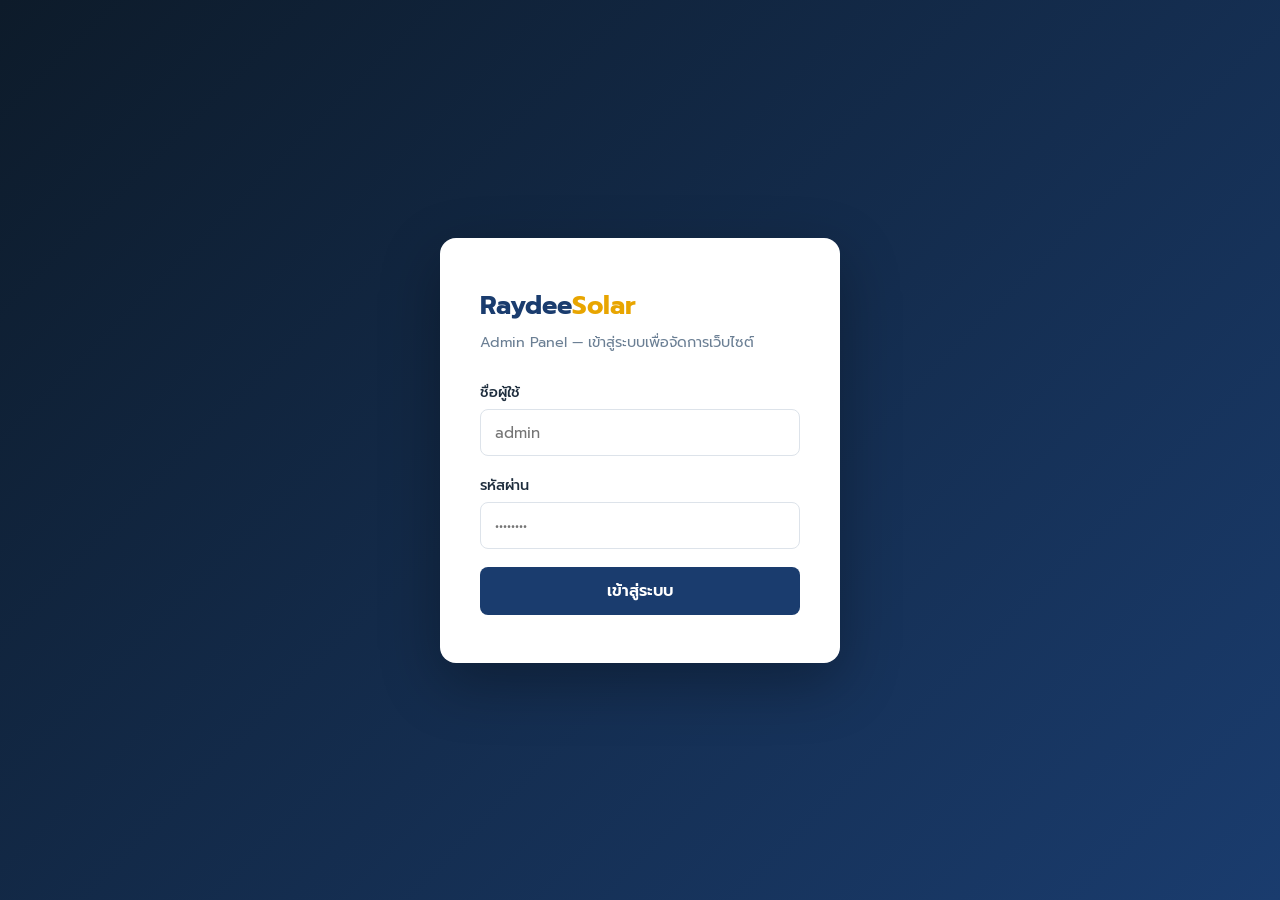
==== admin/index.html @ 13a8a6cc "update" ====
<!DOCTYPE html>
<html lang="th">
<head>
<meta charset="UTF-8">
<meta name="viewport" content="width=device-width, initial-scale=1.0">
<title>Admin Panel | RaydeeSolar</title>
<meta name="robots" content="noindex, nofollow">
<link rel="preconnect" href="https://fonts.googleapis.com">
<link href="https://fonts.googleapis.com/css2?family=Prompt:wght@300;400;500;600;700&display=swap" rel="stylesheet">
<link rel="stylesheet" href="https://cdnjs.cloudflare.com/ajax/libs/font-awesome/6.5.1/css/all.min.css">
<style>
:root {
  --bg: #f0f2f5;
  --sidebar: #0d1b2a;
  --sidebar-hover: #1a2d44;
  --sidebar-active: #1a3c6e;
  --primary: #1a3c6e;
  --primary-light: #2a5298;
  --accent: #e8a500;
  --white: #fff;
  --card: #fff;
  --text: #1e2d3d;
  --muted: #6b7f94;
  --border: #dde3ea;
  --success: #16a34a;
  --warning: #f59e0b;
  --danger: #dc2626;
  --info: #0284c7;
  --radius: 10px;
  --shadow: 0 2px 12px rgba(0,0,0,0.06);
}
* { margin:0; padding:0; box-sizing:border-box; }
body { font-family:'Prompt',sans-serif; background:var(--bg); color:var(--text); min-height:100vh; }

/* LOGIN */
.login-wrapper { display:flex; align-items:center; justify-content:center; min-height:100vh; background:linear-gradient(135deg, var(--sidebar) 0%, var(--primary) 100%); }
.login-box { background:var(--white); padding:48px 40px; border-radius:16px; width:400px; max-width:90%; box-shadow:0 20px 60px rgba(0,0,0,0.3); }
.login-box h1 { font-size:1.6rem; margin-bottom:6px; color:var(--primary); }
.login-box h1 span { color:var(--accent); }
.login-box p.sub { color:var(--muted); font-size:0.9rem; margin-bottom:28px; }
.login-box .field { margin-bottom:18px; }
.login-box label { display:block; font-weight:500; margin-bottom:6px; font-size:0.9rem; }
.login-box input { width:100%; padding:11px 14px; border:1.5px solid var(--border); border-radius:8px; font-size:0.95rem; font-family:inherit; transition:border 0.2s; }
.login-box input:focus { outline:none; border-color:var(--primary); }
.login-box .btn-login { width:100%; padding:12px; background:var(--primary); color:var(--white); border:none; border-radius:8px; font-size:1rem; font-weight:600; cursor:pointer; font-family:inherit; transition:background 0.2s; }
.login-box .btn-login:hover { background:var(--primary-light); }
.login-box .error { color:var(--danger); font-size:0.85rem; margin-top:10px; display:none; }

/* LAYOUT */
.app { display:flex; min-height:100vh; }
.sidebar { width:250px; background:var(--sidebar); color:rgba(255,255,255,0.8); display:flex; flex-direction:column; position:fixed; top:0; left:0; height:100vh; z-index:100; }
.sidebar-header { padding:24px 20px 20px; border-bottom:1px solid rgba(255,255,255,0.08); }
.sidebar-header h2 { font-size:1.2rem; color:var(--white); }
.sidebar-header h2 span { color:var(--accent); }
.sidebar-header p { font-size:0.75rem; color:rgba(255,255,255,0.4); margin-top:4px; }
.sidebar-nav { flex:1; padding:12px 0; overflow-y:auto; }
.sidebar-nav a { display:flex; align-items:center; gap:12px; padding:12px 20px; color:rgba(255,255,255,0.65); font-size:0.92rem; font-weight:500; text-decoration:none; transition:all 0.2s; border-left:3px solid transparent; }
.sidebar-nav a:hover { background:var(--sidebar-hover); color:var(--white); }
.sidebar-nav a.active { background:var(--sidebar-active); color:var(--white); border-left-color:var(--accent); }
.sidebar-nav a i { width:20px; text-align:center; font-size:1rem; }
.sidebar-nav .badge { background:var(--danger); color:var(--white); font-size:0.7rem; padding:2px 7px; border-radius:10px; margin-left:auto; }
.sidebar-footer { padding:16px 20px; border-top:1px solid rgba(255,255,255,0.08); }
.sidebar-footer .logout-btn { display:flex; align-items:center; gap:10px; padding:10px 14px; background:rgba(255,255,255,0.06); border:1px solid rgba(255,255,255,0.1); border-radius:8px; color:rgba(255,255,255,0.7); font-size:0.88rem; cursor:pointer; width:100%; font-family:inherit; transition:all 0.2s; }
.sidebar-footer .logout-btn:hover { background:rgba(220,38,38,0.2); color:#f87171; border-color:rgba(220,38,38,0.3); }

.main { flex:1; margin-left:250px; padding:28px 32px; }
.main-header { display:flex; justify-content:space-between; align-items:center; margin-bottom:28px; }
.main-header h1 { font-size:1.6rem; color:var(--text); }
.main-header .date { color:var(--muted); font-size:0.88rem; }

/* CARDS */
.stats-grid { display:grid; grid-template-columns:repeat(4,1fr); gap:20px; margin-bottom:28px; }
.stat-card { background:var(--card); padding:24px; border-radius:var(--radius); box-shadow:var(--shadow); display:flex; align-items:center; gap:18px; }
.stat-card .icon { width:52px; height:52px; border-radius:12px; display:flex; align-items:center; justify-content:center; font-size:1.3rem; }
.stat-card .icon.blue { background:rgba(26,60,110,0.1); color:var(--primary); }
.stat-card .icon.green { background:rgba(22,163,74,0.1); color:var(--success); }
.stat-card .icon.amber { background:rgba(232,165,0,0.1); color:var(--accent); }
.stat-card .icon.red { background:rgba(220,38,38,0.1); color:var(--danger); }
.stat-card .data h3 { font-size:1.8rem; font-weight:700; line-height:1; margin-bottom:4px; }
.stat-card .data p { color:var(--muted); font-size:0.85rem; font-weight:400; }

/* TABLES */
.panel { background:var(--card); border-radius:var(--radius); box-shadow:var(--shadow); margin-bottom:24px; }
.panel-header { display:flex; justify-content:space-between; align-items:center; padding:18px 24px; border-bottom:1px solid var(--border); }
.panel-header h2 { font-size:1.15rem; }
.panel-body { padding:0; }
table { width:100%; border-collapse:collapse; }
th, td { padding:12px 18px; text-align:left; font-size:0.9rem; border-bottom:1px solid var(--border); }
th { background:#f8fafc; color:var(--muted); font-weight:600; font-size:0.8rem; text-transform:uppercase; letter-spacing:0.5px; white-space:nowrap; }
tr:hover { background:#f8fafc; }
tr:last-child td { border-bottom:none; }

.badge-status { padding:4px 12px; border-radius:20px; font-size:0.78rem; font-weight:600; display:inline-block; }
.badge-pending { background:#fef3c7; color:#92400e; }
.badge-confirmed { background:#dbeafe; color:#1e40af; }
.badge-shipped { background:#e0e7ff; color:#3730a3; }
.badge-completed { background:#dcfce7; color:#166534; }
.badge-new { background:#fce7f3; color:#9d174d; }
.badge-inprogress { background:#fef3c7; color:#92400e; }
.badge-quoted { background:#dbeafe; color:#1e40af; }
.badge-closed { background:#e5e7eb; color:#374151; }
.badge-active { background:#dcfce7; color:#166534; }
.badge-hidden { background:#e5e7eb; color:#6b7280; }
.badge-read { background:#e5e7eb; color:#6b7280; }
.badge-unread { background:#fee2e2; color:#991b1b; }

/* BUTTONS */
.btn { display:inline-flex; align-items:center; gap:6px; padding:8px 16px; border-radius:8px; font-size:0.88rem; font-weight:500; border:none; cursor:pointer; font-family:inherit; transition:all 0.2s; }
.btn-primary { background:var(--primary); color:var(--white); }
.btn-primary:hover { background:var(--primary-light); }
.btn-accent { background:var(--accent); color:var(--text); }
.btn-accent:hover { background:#cc9200; }
.btn-success { background:var(--success); color:var(--white); }
.btn-danger { background:var(--danger); color:var(--white); }
.btn-danger:hover { background:#b91c1c; }
.btn-outline { background:transparent; border:1.5px solid var(--border); color:var(--text); }
.btn-outline:hover { background:#f8fafc; border-color:var(--primary); color:var(--primary); }
.btn-sm { padding:5px 10px; font-size:0.8rem; }
.btn-icon { padding:6px 8px; }
.action-btns { display:flex; gap:6px; }

/* FILTERS */
.toolbar { display:flex; gap:12px; align-items:center; flex-wrap:wrap; }
.toolbar input, .toolbar select { padding:8px 14px; border:1.5px solid var(--border); border-radius:8px; font-family:inherit; font-size:0.88rem; }
.toolbar input:focus, .toolbar select:focus { outline:none; border-color:var(--primary); }
.toolbar input { min-width:240px; }

/* FORMS */
.form-grid { display:grid; grid-template-columns:1fr 1fr; gap:16px; padding:24px; }
.form-grid.full { grid-template-columns:1fr; }
.form-field { display:flex; flex-direction:column; gap:5px; }
.form-field.span2 { grid-column:span 2; }
.form-field label { font-size:0.85rem; font-weight:500; color:var(--muted); }
.form-field input, .form-field select, .form-field textarea { padding:10px 14px; border:1.5px solid var(--border); border-radius:8px; font-family:inherit; font-size:0.92rem; transition:border 0.2s; }
.form-field input:focus, .form-field select:focus, .form-field textarea:focus { outline:none; border-color:var(--primary); }
.form-field textarea { resize:vertical; min-height:80px; }
.form-actions { grid-column:span 2; display:flex; gap:10px; justify-content:flex-end; padding-top:8px; }

/* MODAL */
.modal-overlay { position:fixed; inset:0; background:rgba(0,0,0,0.5); z-index:1000; display:flex; align-items:center; justify-content:center; opacity:0; visibility:hidden; transition:all 0.25s; }
.modal-overlay.show { opacity:1; visibility:visible; }
.modal { background:var(--white); border-radius:14px; width:600px; max-width:92vw; max-height:85vh; overflow-y:auto; box-shadow:0 20px 60px rgba(0,0,0,0.2); }
.modal-header { display:flex; justify-content:space-between; align-items:center; padding:20px 24px; border-bottom:1px solid var(--border); position:sticky; top:0; background:var(--white); z-index:1; border-radius:14px 14px 0 0; }
.modal-header h2 { font-size:1.15rem; }
.modal-close { background:none; border:none; font-size:1.4rem; cursor:pointer; color:var(--muted); padding:4px; }
.modal-close:hover { color:var(--danger); }
.modal-body { padding:24px; }
.modal-footer { padding:16px 24px; border-top:1px solid var(--border); display:flex; justify-content:flex-end; gap:10px; }

/* DETAIL VIEW */
.detail-grid { display:grid; grid-template-columns:1fr 1fr; gap:12px; }
.detail-item { padding:10px 0; }
.detail-item .label { font-size:0.8rem; color:var(--muted); text-transform:uppercase; letter-spacing:0.5px; margin-bottom:3px; }
.detail-item .value { font-size:0.95rem; font-weight:500; }
.detail-full { grid-column:span 2; }
.notes-section { margin-top:16px; padding-top:16px; border-top:1px solid var(--border); }
.notes-section h4 { margin-bottom:10px; font-size:0.95rem; }
.note-item { background:#f8fafc; padding:10px 14px; border-radius:8px; margin-bottom:8px; font-size:0.88rem; }
.note-item .note-date { font-size:0.75rem; color:var(--muted); margin-top:4px; }

/* ACTIVITY */
.activity-list { padding:8px 0; }
.activity-item { display:flex; align-items:center; gap:14px; padding:12px 24px; border-bottom:1px solid #f1f5f9; }
.activity-item:last-child { border-bottom:none; }
.activity-dot { width:8px; height:8px; border-radius:50%; flex-shrink:0; }
.activity-dot.order { background:var(--primary); }
.activity-dot.quote { background:var(--accent); }
.activity-dot.message { background:var(--success); }
.activity-text { flex:1; font-size:0.88rem; }
.activity-text strong { font-weight:600; }
.activity-time { color:var(--muted); font-size:0.78rem; white-space:nowrap; }

/* MESSAGE */
.msg-item { display:flex; align-items:center; gap:14px; padding:14px 24px; border-bottom:1px solid var(--border); cursor:pointer; transition:background 0.15s; }
.msg-item:hover { background:#f8fafc; }
.msg-item.unread { background:#fffbeb; border-left:3px solid var(--accent); }
.msg-avatar { width:38px; height:38px; border-radius:50%; background:var(--primary); color:var(--white); display:flex; align-items:center; justify-content:center; font-weight:600; font-size:0.9rem; flex-shrink:0; }
.msg-content { flex:1; min-width:0; }
.msg-name { font-weight:600; font-size:0.92rem; }
.msg-preview { font-size:0.83rem; color:var(--muted); white-space:nowrap; overflow:hidden; text-overflow:ellipsis; }
.msg-time { font-size:0.78rem; color:var(--muted); white-space:nowrap; }

.empty-state { text-align:center; padding:48px 20px; color:var(--muted); }
.empty-state i { font-size:2.5rem; margin-bottom:12px; display:block; opacity:0.4; }
.page { display:none; }
.page.active { display:block; }
.hidden { display:none !important; }
</style>
</head>
<body>

<!-- LOGIN -->
<div id="loginPage" class="login-wrapper">
  <div class="login-box">
    <h1>Raydee<span>Solar</span></h1>
    <p class="sub">Admin Panel — เข้าสู่ระบบเพื่อจัดการเว็บไซต์</p>
    <form id="loginForm">
      <div class="field">
        <label>ชื่อผู้ใช้</label>
        <input type="text" id="loginUser" placeholder="admin" autocomplete="username" required>
      </div>
      <div class="field">
        <label>รหัสผ่าน</label>
        <input type="password" id="loginPass" placeholder="••••••••" autocomplete="current-password" required>
      </div>
      <button type="submit" class="btn-login">เข้าสู่ระบบ</button>
      <div class="error" id="loginError">ชื่อผู้ใช้หรือรหัสผ่านไม่ถูกต้อง</div>
    </form>
  </div>
</div>

<!-- APP -->
<div id="appLayout" class="app hidden">
  <!-- Sidebar -->
  <aside class="sidebar">
    <div class="sidebar-header">
      <h2>Raydee<span>Solar</span></h2>
      <p>Admin Dashboard</p>
    </div>
    <nav class="sidebar-nav">
      <a href="#" data-page="dashboard" class="active"><i class="fas fa-th-large"></i> แดชบอร์ด</a>
      <a href="#" data-page="products"><i class="fas fa-solar-panel"></i> สินค้า</a>
      <a href="#" data-page="orders"><i class="fas fa-shopping-bag"></i> คำสั่งซื้อ <span class="badge" id="badgeOrders"></span></a>
      <a href="#" data-page="quotes"><i class="fas fa-file-invoice"></i> ใบเสนอราคา <span class="badge" id="badgeQuotes"></span></a>
      <a href="#" data-page="messages"><i class="fas fa-envelope"></i> ข้อความ <span class="badge" id="badgeMessages"></span></a>
      <a href="#" data-page="shipping"><i class="fas fa-truck"></i> ตั้งค่าค่าส่ง</a>
    </nav>
    <div class="sidebar-footer">
      <button class="logout-btn" id="logoutBtn"><i class="fas fa-sign-out-alt"></i> ออกจากระบบ</button>
    </div>
  </aside>

  <!-- Main Content -->
  <main class="main">
    <!-- DASHBOARD -->
    <div id="pageDashboard" class="page active">
      <div class="main-header">
        <h1>แดชบอร์ด</h1>
        <div class="date" id="todayDate"></div>
      </div>
      <div class="stats-grid">
        <div class="stat-card"><div class="icon blue"><i class="fas fa-shopping-bag"></i></div><div class="data"><h3 id="statOrders">0</h3><p>คำสั่งซื้อทั้งหมด</p></div></div>
        <div class="stat-card"><div class="icon amber"><i class="fas fa-file-invoice"></i></div><div class="data"><h3 id="statQuotes">0</h3><p>ใบเสนอราคา</p></div></div>
        <div class="stat-card"><div class="icon green"><i class="fas fa-coins"></i></div><div class="data"><h3 id="statRevenue">฿0</h3><p>รายได้รวม</p></div></div>
        <div class="stat-card"><div class="icon red"><i class="fas fa-envelope"></i></div><div class="data"><h3 id="statMessages">0</h3><p>ข้อความใหม่วันนี้</p></div></div>
      </div>
      <div style="display:grid; grid-template-columns:1fr 1fr; gap:20px;">
        <div class="panel">
          <div class="panel-header"><h2>คำสั่งซื้อล่าสุด</h2></div>
          <div class="activity-list" id="recentOrders"></div>
        </div>
        <div class="panel">
          <div class="panel-header"><h2>ใบเสนอราคาล่าสุด</h2></div>
          <div class="activity-list" id="recentQuotes"></div>
        </div>
      </div>
    </div>

    <!-- PRODUCTS -->
    <div id="pageProducts" class="page">
      <div class="main-header">
        <h1>จัดการสินค้า</h1>
        <button class="btn btn-primary" onclick="showProductForm()"><i class="fas fa-plus"></i> เพิ่มสินค้า</button>
      </div>
      <div class="panel">
        <div class="panel-body">
          <table><thead><tr><th>#</th><th>ชื่อสินค้า</th><th>หมวดหมู่</th><th>ราคา</th><th>สต็อก</th><th>สถานะ</th><th>จัดการ</th></tr></thead><tbody id="productTable"></tbody></table>
        </div>
      </div>
    </div>

    <!-- ORDERS -->
    <div id="pageOrders" class="page">
      <div class="main-header"><h1>คำสั่งซื้อ</h1></div>
      <div class="panel">
        <div class="panel-header">
          <h2>รายการคำสั่งซื้อ</h2>
          <div class="toolbar">
            <select id="orderFilter" onchange="renderOrders()"><option value="all">ทุกสถานะ</option><option value="pending">รอดำเนินการ</option><option value="confirmed">ยืนยันแล้ว</option><option value="shipped">จัดส่งแล้ว</option><option value="completed">เสร็จสิ้น</option></select>
            <input type="text" id="orderSearch" placeholder="ค้นหาด้วยชื่อหรือ ID..." oninput="renderOrders()">
          </div>
        </div>
        <div class="panel-body" style="overflow-x:auto;"><table><thead><tr><th>Order ID</th><th>ลูกค้า</th><th>สินค้า</th><th>ค่าส่ง</th><th>ระยะทาง</th><th>ยอดรวมสุทธิ</th><th>วิธีชำระ</th><th>วันที่</th><th>สถานะ</th><th>จัดการ</th></tr></thead><tbody id="orderTable"></tbody></table></div>
      </div>
    </div>

    <!-- QUOTES -->
    <div id="pageQuotes" class="page">
      <div class="main-header"><h1>ใบเสนอราคา / คำขอประเมิน</h1></div>
      <div class="panel">
        <div class="panel-header">
          <h2>รายการคำขอ</h2>
          <div class="toolbar">
            <select id="quoteFilter" onchange="renderQuotes()"><option value="all">ทุกสถานะ</option><option value="new">ใหม่</option><option value="inprogress">กำลังดำเนินการ</option><option value="quoted">เสนอราคาแล้ว</option><option value="closed">ปิดแล้ว</option></select>
          </div>
        </div>
        <div class="panel-body"><table><thead><tr><th>#</th><th>ชื่อผู้ติดต่อ</th><th>เบอร์โทร</th><th>พื้นที่</th><th>จังหวัด</th><th>วันที่</th><th>สถานะ</th><th>จัดการ</th></tr></thead><tbody id="quoteTable"></tbody></table></div>
      </div>
    </div>

    <!-- MESSAGES -->
    <div id="pageMessages" class="page">
      <div class="main-header"><h1>กล่องข้อความ</h1></div>
      <div class="panel">
        <div class="panel-header">
          <h2>ข้อความจากลูกค้า</h2>
          <div class="toolbar">
            <select id="msgFilter" onchange="renderMessages()"><option value="all">ทั้งหมด</option><option value="unread">ยังไม่ได้อ่าน</option><option value="read">อ่านแล้ว</option></select>
          </div>
        </div>
        <div class="panel-body" id="messageList"></div>
      </div>
    </div>

    <!-- SHIPPING SETTINGS -->
    <div id="pageShipping" class="page">
      <div class="main-header"><h1>ตั้งค่าค่าจัดส่ง</h1></div>
      <div style="display:grid;grid-template-columns:1fr 1fr;gap:20px;">
        <div class="panel">
          <div class="panel-header"><h2><i class="fas fa-map-marker-alt" style="color:var(--accent);margin-right:8px;"></i> โซนจัดส่ง (สั่ง 4 แผงขึ้นไป)</h2></div>
          <div class="form-grid" style="padding:24px;">
            <div class="form-field">
              <label>Zone A (0-100 กม.) — บาท</label>
              <input type="number" id="cfgZoneA" min="0">
            </div>
            <div class="form-field">
              <label>Zone B (101-250 กม.) — บาท</label>
              <input type="number" id="cfgZoneB" min="0">
            </div>
            <div class="form-field">
              <label>Zone C (251+ กม.) — บาท</label>
              <input type="number" id="cfgZoneC" min="0">
            </div>
            <div class="form-field">
              <label>ค่าส่งต่อแผง (1-3 แผง) — บาท</label>
              <input type="number" id="cfgPerPanel" min="0">
            </div>
            <div class="form-actions">
              <button class="btn btn-primary" onclick="saveShippingConfig()"><i class="fas fa-save"></i> บันทึกตั้งค่า</button>
            </div>
          </div>
        </div>
        <div class="panel">
          <div class="panel-header"><h2><i class="fas fa-info-circle" style="color:var(--info);margin-right:8px;"></i> กฎการคำนวณค่าส่ง</h2></div>
          <div style="padding:24px;font-size:0.9rem;line-height:1.8;color:var(--muted);">
            <p><strong style="color:var(--text);">กรณีสั่ง 1-3 แผง:</strong><br>ค่าส่ง = จำนวนแผง × ค่าส่งต่อแผง<br><em>ตัวอย่าง: 2 แผง = 2 × 450 = ฿900</em></p>
            <hr style="border:0;border-top:1px solid var(--border);margin:12px 0;">
            <p><strong style="color:var(--text);">กรณีสั่ง 4 แผงขึ้นไป:</strong><br>จัดส่งรถบรรทุก คิดแบบ Flat Rate ตามระยะทาง</p>
            <hr style="border:0;border-top:1px solid var(--border);margin:12px 0;">
            <p><strong style="color:var(--text);">จุดต้นทาง:</strong><br>📍 สระบุรี, ประเทศไทย</p>
            <p style="margin-top:12px;"><strong style="color:var(--text);">คำนวณระยะทาง:</strong><br>ใช้ Google Maps Distance Matrix API<br><em>หาก API ไม่พร้อม จะ fallback เป็นตารางประมาณระยะทาง</em></p>
          </div>
        </div>
      </div>
    </div>
  </main>
</div>

<!-- MODAL -->
<div class="modal-overlay" id="modalOverlay">
  <div class="modal" id="modalContent"></div>
</div>

<script>
// ============== CONFIG ==============
const ADMIN_CONFIG = { username: 'admin', password: 'solar2026' };
const KEYS = { products:'solar_products', orders:'solar_orders', quotes:'solar_quotes', messages:'solar_messages', session:'solar_admin_session' };

// ============== HELPERS ==============
const $ = id => document.getElementById(id);
const getLS = k => JSON.parse(localStorage.getItem(k)) || [];
const setLS = (k,v) => localStorage.setItem(k, JSON.stringify(v));
const fmtPrice = n => '฿' + Number(n).toLocaleString();
const fmtDate = d => { try { const dt = new Date(d); return dt.toLocaleDateString('th-TH',{day:'numeric',month:'short',year:'numeric'}); } catch(e){ return d; } };
const fmtDateTime = d => { try { const dt = new Date(d); return dt.toLocaleDateString('th-TH',{day:'numeric',month:'short',year:'numeric',hour:'2-digit',minute:'2-digit'}); } catch(e){ return d; } };
const uid = () => Date.now().toString(36) + Math.random().toString(36).slice(2,6);
const statusTH = { pending:'รอดำเนินการ', confirmed:'ยืนยันแล้ว', shipped:'จัดส่งแล้ว', completed:'เสร็จสิ้น', new:'ใหม่', inprogress:'กำลังดำเนินการ', quoted:'เสนอราคาแล้ว', closed:'ปิดแล้ว', active:'แสดง', hidden:'ซ่อน', read:'อ่านแล้ว', unread:'ยังไม่อ่าน' };

// ============== AUTH ==============
function checkAuth() {
  const s = localStorage.getItem(KEYS.session);
  if (s === 'authenticated') { $('loginPage').classList.add('hidden'); $('appLayout').classList.remove('hidden'); initApp(); }
  else { $('loginPage').classList.remove('hidden'); $('appLayout').classList.add('hidden'); }
}

$('loginForm').addEventListener('submit', e => {
  e.preventDefault();
  const u = $('loginUser').value.trim(), p = $('loginPass').value;
  if (u === ADMIN_CONFIG.username && p === ADMIN_CONFIG.password) {
    localStorage.setItem(KEYS.session, 'authenticated');
    checkAuth();
  } else { $('loginError').style.display = 'block'; }
});

$('logoutBtn').addEventListener('click', () => {
  localStorage.removeItem(KEYS.session);
  location.reload();
});

// ============== NAVIGATION ==============
document.querySelectorAll('.sidebar-nav a').forEach(a => {
  a.addEventListener('click', e => {
    e.preventDefault();
    const page = a.dataset.page;
    document.querySelectorAll('.sidebar-nav a').forEach(x => x.classList.remove('active'));
    a.classList.add('active');
    document.querySelectorAll('.page').forEach(p => p.classList.remove('active'));
    $('page' + page.charAt(0).toUpperCase() + page.slice(1)).classList.add('active');
    if (page === 'dashboard') renderDashboard();
    if (page === 'products') renderProducts();
    if (page === 'orders') renderOrders();
    if (page === 'quotes') renderQuotes();
    if (page === 'messages') renderMessages();
    if (page === 'shipping') loadShippingConfig();
  });
});

// ============== MODAL ==============
function openModal(html) {
  $('modalContent').innerHTML = html;
  $('modalOverlay').classList.add('show');
}
function closeModal() { $('modalOverlay').classList.remove('show'); }
$('modalOverlay').addEventListener('click', e => { if (e.target === $('modalOverlay')) closeModal(); });

// ============== SEED DATA ==============
function seedData() {
  if (getLS(KEYS.orders).length === 0) {
    setLS(KEYS.orders, [
      { id:'RS260401-AB12', name:'สมชาย ใจดี', phone:'0891234567', email:'somchai@test.com', province:'สระบุรี', address:'59 ตำบลพุแค อ.เฉลิมพระเกียรติ', items:[{name:'แผงโซล่าเซลล์ 230W (มือสอง)',qty:5,price:990}], shipping:1250, total:6200, status:'pending', date:'2026-04-05T10:30:00', notes:[] },
      { id:'RS260402-CD34', name:'วารี สุขใส', phone:'0812345678', email:'waree@test.com', province:'กรุงเทพมหานคร', address:'123 ลาดพร้าว', items:[{name:'แผงโซล่าเซลล์ 230W (มือสอง)',qty:10,price:990}], shipping:1500, total:11400, status:'confirmed', date:'2026-04-04T14:00:00', notes:[] },
      { id:'RS260403-EF56', name:'ประยุทธ์ ศรีสวัสดิ์', phone:'0899876543', email:'', province:'ชลบุรี', address:'456 พัทยา', items:[{name:'แผงโซล่าเซลล์ 230W (มือสอง)',qty:3,price:990}], shipping:750, total:3720, status:'completed', date:'2026-04-01T09:00:00', notes:['จัดส่งแล้ว tracking: TH12345'] }
    ]);
  }
  if (getLS(KEYS.products).length === 0) {
    setLS(KEYS.products, [
      { id:'p1', name:'แผงโซล่าเซลล์ 230W (มือสอง)', category:'panel', price:990, stock:50, status:'active', img:'../image/500469953_1253782170086349_5062179385820913763_n.jpg', desc:'แผงโซล่าเซลล์มือสอง สภาพดี 85-90%' }
    ]);
  }
  if (getLS(KEYS.quotes).length === 0) {
    setLS(KEYS.quotes, [
      { id:uid(), name:'ธนา เจริญกิจ', phone:'0823456789', email:'thana@test.com', location:'นครราชสีมา', roofSize:'80 ตร.ม.', package:'5kW On-Grid', status:'new', date:'2026-04-05T08:00:00', notes:[] },
      { id:uid(), name:'สุกัญญา พรหมรัตน์', phone:'0876543210', email:'sukanya@test.com', location:'เชียงใหม่', roofSize:'120 ตร.ม.', package:'10kW Hybrid', status:'inprogress', date:'2026-04-03T11:30:00', notes:['ลูกค้าต้องการแบตเตอรี่เพิ่ม'] }
    ]);
  }
  if (getLS(KEYS.messages).length === 0) {
    setLS(KEYS.messages, [
      { id:uid(), name:'นิรันดร์ สายสมร', email:'niran@test.com', phone:'0834567890', topic:'สนใจติดตั้งระบบโซล่าเซลล์', message:'สนใจติดตั้งระบบโซล่าเซลล์สำหรับบ้านพักอาศัย 2 ชั้น ค่าไฟประมาณ 5000 บาท/เดือน อยู่จังหวัดสระบุรี', status:'unread', date:'2026-04-06T07:00:00' },
      { id:uid(), name:'อรทัย จันทร์แจ่ม', email:'orathai@test.com', phone:'0845678901', topic:'สอบถามข้อมูลผลิตภัณฑ์มือสอง', message:'สนใจซื้อแผง 230W แต่ซื้อ 20 แผง มีส่วนลดไหมคะ?', status:'unread', date:'2026-04-05T16:00:00' },
      { id:uid(), name:'ปริญญา ชาวเมือง', email:'parinya@test.com', phone:'0856789012', topic:'แจ้งปัญหาเซลล์/บริการหลังการขาย', message:'ติดตั้งไป 2 เดือน อินเวอร์เตอร์ขึ้นแจ้งเตือน', status:'read', date:'2026-04-02T09:30:00' }
    ]);
  }
}

// ============== INIT ==============
function initApp() {
  seedData();
  renderDashboard();
  updateBadges();
  const now = new Date();
  $('todayDate').textContent = now.toLocaleDateString('th-TH',{weekday:'long',day:'numeric',month:'long',year:'numeric'});
}

function updateBadges() {
  const orders = getLS(KEYS.orders).filter(o => o.status === 'pending').length;
  const quotes = getLS(KEYS.quotes).filter(q => q.status === 'new').length;
  const msgs = getLS(KEYS.messages).filter(m => m.status === 'unread').length;
  $('badgeOrders').textContent = orders || '';
  $('badgeOrders').style.display = orders ? '' : 'none';
  $('badgeQuotes').textContent = quotes || '';
  $('badgeQuotes').style.display = quotes ? '' : 'none';
  $('badgeMessages').textContent = msgs || '';
  $('badgeMessages').style.display = msgs ? '' : 'none';
}

// ============== DASHBOARD ==============
function renderDashboard() {
  const orders = getLS(KEYS.orders);
  const quotes = getLS(KEYS.quotes);
  const messages = getLS(KEYS.messages);
  $('statOrders').textContent = orders.length;
  $('statQuotes').textContent = quotes.length;
  const rev = orders.filter(o=>o.status==='completed').reduce((s,o)=>s+o.total,0);
  $('statRevenue').textContent = fmtPrice(rev);
  const today = new Date().toDateString();
  const newMsgs = messages.filter(m => new Date(m.date).toDateString() === today).length;
  $('statMessages').textContent = newMsgs;

  // Recent orders
  const ro = orders.slice().sort((a,b)=>new Date(b.date)-new Date(a.date)).slice(0,5);
  $('recentOrders').innerHTML = ro.length ? ro.map(o => `
    <div class="activity-item">
      <div class="activity-dot order"></div>
      <div class="activity-text"><strong>${o.id}</strong> — ${o.name} — ${fmtPrice(o.total)}</div>
      <div class="activity-time">${fmtDate(o.date)}</div>
    </div>`).join('') : '<div class="empty-state"><i class="fas fa-inbox"></i>ยังไม่มีคำสั่งซื้อ</div>';

  // Recent quotes
  const rq = quotes.slice().sort((a,b)=>new Date(b.date)-new Date(a.date)).slice(0,5);
  $('recentQuotes').innerHTML = rq.length ? rq.map(q => `
    <div class="activity-item">
      <div class="activity-dot quote"></div>
      <div class="activity-text"><strong>${q.name}</strong> — ${q.package || 'ทั่วไป'} — ${q.location}</div>
      <div class="activity-time">${fmtDate(q.date)}</div>
    </div>`).join('') : '<div class="empty-state"><i class="fas fa-inbox"></i>ยังไม่มีใบเสนอราคา</div>';
}

// ============== PRODUCTS ==============
function renderProducts() {
  const products = getLS(KEYS.products);
  $('productTable').innerHTML = products.length ? products.map((p,i) => `
    <tr>
      <td>${i+1}</td>
      <td><strong>${p.name}</strong></td>
      <td>${p.category}</td>
      <td>${fmtPrice(p.price)}</td>
      <td>${p.stock}</td>
      <td><span class="badge-status badge-${p.status}">${statusTH[p.status]}</span></td>
      <td><div class="action-btns">
        <button class="btn btn-outline btn-sm" onclick="editProduct('${p.id}')"><i class="fas fa-edit"></i></button>
        <button class="btn btn-danger btn-sm" onclick="deleteProduct('${p.id}')"><i class="fas fa-trash"></i></button>
      </div></td>
    </tr>`).join('') : '<tr><td colspan="7" class="empty-state"><i class="fas fa-box-open"></i>ยังไม่มีสินค้า</td></tr>';
}

function showProductForm(id) {
  const p = id ? getLS(KEYS.products).find(x=>x.id===id) : null;
  openModal(`
    <div class="modal-header"><h2>${p?'แก้ไขสินค้า':'เพิ่มสินค้าใหม่'}</h2><button class="modal-close" onclick="closeModal()">&times;</button></div>
    <form onsubmit="saveProduct(event,'${id||''}')">
      <div class="form-grid">
        <div class="form-field span2"><label>ชื่อสินค้า</label><input id="fName" value="${p?p.name:''}" required></div>
        <div class="form-field"><label>ราคา (บาท)</label><input type="number" id="fPrice" value="${p?p.price:''}" required></div>
        <div class="form-field"><label>จำนวนสต็อก</label><input type="number" id="fStock" value="${p?p.stock:''}" required></div>
        <div class="form-field"><label>หมวดหมู่</label><select id="fCat"><option value="panel" ${p&&p.category==='panel'?'selected':''}>แผงโซล่าเซลล์</option><option value="inverter" ${p&&p.category==='inverter'?'selected':''}>อินเวอร์เตอร์</option><option value="pump" ${p&&p.category==='pump'?'selected':''}>ปั้มน้ำโซล่า</option><option value="accessory" ${p&&p.category==='accessory'?'selected':''}>อุปกรณ์เสริม</option></select></div>
        <div class="form-field"><label>สถานะ</label><select id="fStatus"><option value="active" ${p&&p.status==='active'?'selected':''}>แสดง</option><option value="hidden" ${p&&p.status==='hidden'?'selected':''}>ซ่อน</option></select></div>
        <div class="form-field span2"><label>URL รูปภาพ</label><input id="fImg" value="${p?p.img:''}"></div>
        <div class="form-field span2"><label>รายละเอียด</label><textarea id="fDesc">${p?p.desc:''}</textarea></div>
        <div class="form-actions"><button type="button" class="btn btn-outline" onclick="closeModal()">ยกเลิก</button><button type="submit" class="btn btn-primary">${p?'บันทึก':'เพิ่มสินค้า'}</button></div>
      </div>
    </form>`);
}

function saveProduct(e, id) {
  e.preventDefault();
  const products = getLS(KEYS.products);
  const data = { name:$('fName').value, price:Number($('fPrice').value), stock:Number($('fStock').value), category:$('fCat').value, status:$('fStatus').value, img:$('fImg').value, desc:$('fDesc').value };
  if (id) { const i = products.findIndex(p=>p.id===id); if(i>=0) products[i] = {...products[i], ...data}; }
  else { data.id = uid(); products.push(data); }
  setLS(KEYS.products, products);
  closeModal(); renderProducts();
}

function editProduct(id) { showProductForm(id); }

function deleteProduct(id) {
  if (!confirm('ยืนยันลบสินค้านี้?')) return;
  const products = getLS(KEYS.products).filter(p => p.id !== id);
  setLS(KEYS.products, products);
  renderProducts();
}

// ============== ORDERS ==============
const zoneLabelsTH = { 'A':'Zone A', 'B':'Zone B', 'C':'Zone C', 'per-panel':'ตามแผง' };
const payMethodTH = { 'cod':'เก็บปลายทาง', 'bank':'โอนเงิน', 'promptpay':'PromptPay' };

function renderOrders() {
  let orders = getLS(KEYS.orders);
  const filter = $('orderFilter').value;
  const search = ($('orderSearch').value || '').toLowerCase();
  if (filter !== 'all') orders = orders.filter(o => o.status === filter);
  if (search) orders = orders.filter(o => o.name.toLowerCase().includes(search) || o.id.toLowerCase().includes(search));
  orders.sort((a,b) => new Date(b.date) - new Date(a.date));

  $('orderTable').innerHTML = orders.length ? orders.map(o => {
    const shipCost = o.shippingCost != null ? fmtPrice(o.shippingCost) : fmtPrice(o.shipping || 0);
    const distKm = o.distanceKm != null ? o.distanceKm + ' กม.' : '-';
    const grand = o.grandTotal != null ? fmtPrice(o.grandTotal) : fmtPrice(o.total);
    const payLabel = o.paymentMethod || payMethodTH[o.payment] || o.payment || '-';
    return `
    <tr>
      <td><strong>${o.id}</strong></td>
      <td>${o.name}</td>
      <td style="max-width:180px;white-space:nowrap;overflow:hidden;text-overflow:ellipsis;">${o.items.map(i=>i.name+' x'+i.qty).join(', ')}</td>
      <td>${shipCost}</td>
      <td>${distKm}</td>
      <td style="font-weight:700;color:var(--accent);">${grand}</td>
      <td><span style="font-size:0.8rem;">${payLabel}</span></td>
      <td>${fmtDate(o.date)}</td>
      <td><span class="badge-status badge-${o.status}">${statusTH[o.status]}</span></td>
      <td><button class="btn btn-outline btn-sm" onclick="viewOrder('${o.id}')"><i class="fas fa-eye"></i> ดู</button></td>
    </tr>`;
  }).join('') : '<tr><td colspan="10" class="empty-state">ไม่พบคำสั่งซื้อ</td></tr>';
}

function viewOrder(id) {
  const o = getLS(KEYS.orders).find(x=>x.id===id); if(!o) return;
  const itemsHtml = o.items.map(i => `<div style="display:flex;justify-content:space-between;padding:4px 0;"><span>${i.name} x ${i.qty}</span><span>${fmtPrice(i.price*i.qty)}</span></div>`).join('');
  const subtotal = o.subtotal || o.items.reduce((s,i)=>s+i.price*i.qty,0);
  const shipCost = o.shippingCost != null ? o.shippingCost : (o.shipping || 0);
  const grand = o.grandTotal != null ? o.grandTotal : o.total;
  const distKm = o.distanceKm != null ? o.distanceKm + ' กม.' : '-';
  const zoneLabel = o.shippingZone ? (zoneLabelsTH[o.shippingZone] || o.shippingZone) : '-';
  const payLabel = o.paymentMethod || payMethodTH[o.payment] || o.payment || '-';
  const delivAddr = o.deliveryAddress || o.address || '-';

  openModal(`
    <div class="modal-header"><h2>คำสั่งซื้อ ${o.id}</h2><button class="modal-close" onclick="closeModal()">&times;</button></div>
    <div class="modal-body">
      <div class="detail-grid">
        <div class="detail-item"><div class="label">ลูกค้า</div><div class="value">${o.name}</div></div>
        <div class="detail-item"><div class="label">เบอร์โทร</div><div class="value">${o.phone}</div></div>
        <div class="detail-item"><div class="label">อีเมล</div><div class="value">${o.email||'-'}</div></div>
        <div class="detail-item"><div class="label">จังหวัด</div><div class="value">${o.province}</div></div>
        <div class="detail-item detail-full"><div class="label">ที่อยู่จัดส่ง</div><div class="value">${delivAddr}</div></div>
        <div class="detail-item detail-full"><div class="label">รายการสินค้า</div><div class="value">${itemsHtml}</div></div>
      </div>
      <div style="margin-top:14px;padding:16px;background:#f0f7ff;border-radius:10px;border:1px solid #bfdbfe;">
        <h4 style="font-size:0.9rem;margin-bottom:10px;color:var(--primary);"><i class="fas fa-truck" style="color:var(--accent);margin-right:6px;"></i> ข้อมูลการจัดส่ง</h4>
        <div style="display:grid;grid-template-columns:1fr 1fr;gap:8px;font-size:0.88rem;">
          <div><span style="color:var(--muted);">ระยะทาง:</span> <strong>${distKm}</strong></div>
          <div><span style="color:var(--muted);">โซนจัดส่ง:</span> <strong>${zoneLabel}</strong></div>
          <div><span style="color:var(--muted);">ค่าจัดส่ง:</span> <strong>${fmtPrice(shipCost)}</strong></div>
          <div><span style="color:var(--muted);">วิธีชำระเงิน:</span> <strong>${payLabel}</strong></div>
        </div>
      </div>
      <div style="margin-top:14px;padding:14px;background:#fffbeb;border-radius:10px;border:1px solid #fcd34d;">
        <div style="display:flex;justify-content:space-between;font-size:0.9rem;"><span>มูลค่าสินค้า:</span><span>${fmtPrice(subtotal)}</span></div>
        <div style="display:flex;justify-content:space-between;font-size:0.9rem;padding-top:4px;"><span>ค่าจัดส่ง:</span><span>${fmtPrice(shipCost)}</span></div>
        <div style="display:flex;justify-content:space-between;font-size:1.1rem;font-weight:700;border-top:1.5px dashed var(--border);margin-top:8px;padding-top:8px;"><span>ยอดรวมสุทธิ:</span><span style="color:var(--accent);">${fmtPrice(grand)}</span></div>
      </div>
      <div style="margin-top:14px;"><div style="display:flex;gap:8px;align-items:center;"><span style="color:var(--muted);font-size:0.85rem;">วันที่สั่งซื้อ:</span><span style="font-size:0.9rem;">${fmtDateTime(o.date)}</span></div></div>
      <div style="margin-top:20px;"><label style="font-size:0.85rem;font-weight:600;display:block;margin-bottom:6px;">เปลี่ยนสถานะ:</label>
        <select id="orderStatusSelect" style="padding:8px 14px;border:1.5px solid var(--border);border-radius:8px;font-family:inherit;">
          <option value="pending" ${o.status==='pending'?'selected':''}>รอดำเนินการ</option>
          <option value="confirmed" ${o.status==='confirmed'?'selected':''}>ยืนยันแล้ว</option>
          <option value="shipped" ${o.status==='shipped'?'selected':''}>จัดส่งแล้ว</option>
          <option value="completed" ${o.status==='completed'?'selected':''}>เสร็จสิ้น</option>
        </select>
      </div>
      ${o.notes && o.notes.length ? '<div class="notes-section"><h4>บันทึก</h4>' + o.notes.map(n=>'<div class="note-item">'+(typeof n==='string'?n:n.text)+'</div>').join('') + '</div>' : ''}
    </div>
    <div class="modal-footer">
      <button class="btn btn-outline" onclick="closeModal()">ปิด</button>
      <button class="btn btn-primary" onclick="updateOrderStatus('${o.id}')">บันทึกสถานะ</button>
    </div>`);
}

function updateOrderStatus(id) {
  const orders = getLS(KEYS.orders);
  const i = orders.findIndex(o=>o.id===id);
  if (i >= 0) { orders[i].status = $('orderStatusSelect').value; setLS(KEYS.orders, orders); }
  closeModal(); renderOrders(); updateBadges(); renderDashboard();
}

// ============== QUOTES ==============
function renderQuotes() {
  let quotes = getLS(KEYS.quotes);
  const filter = $('quoteFilter').value;
  if (filter !== 'all') quotes = quotes.filter(q => q.status === filter);
  quotes.sort((a,b) => new Date(b.date) - new Date(a.date));

  $('quoteTable').innerHTML = quotes.length ? quotes.map((q,i) => `
    <tr>
      <td>${i+1}</td>
      <td><strong>${q.name}</strong></td>
      <td>${q.phone}</td>
      <td>${q.roofSize||'-'}</td>
      <td>${q.location}</td>
      <td>${fmtDate(q.date)}</td>
      <td><span class="badge-status badge-${q.status}">${statusTH[q.status]}</span></td>
      <td><button class="btn btn-outline btn-sm" onclick="viewQuote('${q.id}')"><i class="fas fa-eye"></i> ดู</button></td>
    </tr>`).join('') : '<tr><td colspan="8" class="empty-state">ไม่พบรายการ</td></tr>';
}

function viewQuote(id) {
  const q = getLS(KEYS.quotes).find(x=>x.id===id); if(!q) return;
  openModal(`
    <div class="modal-header"><h2>รายละเอียดคำขอประเมิน</h2><button class="modal-close" onclick="closeModal()">&times;</button></div>
    <div class="modal-body">
      <div class="detail-grid">
        <div class="detail-item"><div class="label">ชื่อผู้ติดต่อ</div><div class="value">${q.name}</div></div>
        <div class="detail-item"><div class="label">เบอร์โทร</div><div class="value">${q.phone}</div></div>
        <div class="detail-item"><div class="label">อีเมล</div><div class="value">${q.email||'-'}</div></div>
        <div class="detail-item"><div class="label">จังหวัด/พื้นที่</div><div class="value">${q.location}</div></div>
        <div class="detail-item"><div class="label">ขนาดพื้นที่หลังคา</div><div class="value">${q.roofSize||'-'}</div></div>
        <div class="detail-item"><div class="label">แพ็คเกจที่สนใจ</div><div class="value">${q.package||'-'}</div></div>
        <div class="detail-item"><div class="label">วันที่ส่ง</div><div class="value">${fmtDateTime(q.date)}</div></div>
        <div class="detail-item"><div class="label">สถานะ</div><div class="value"><span class="badge-status badge-${q.status}">${statusTH[q.status]}</span></div></div>
      </div>
      <div style="margin-top:20px;display:flex;gap:12px;align-items:end;">
        <div style="flex:1;"><label style="font-size:0.85rem;font-weight:600;display:block;margin-bottom:6px;">เปลี่ยนสถานะ:</label>
          <select id="quoteStatusSelect" style="width:100%;padding:8px 14px;border:1.5px solid var(--border);border-radius:8px;font-family:inherit;">
            <option value="new" ${q.status==='new'?'selected':''}>ใหม่</option>
            <option value="inprogress" ${q.status==='inprogress'?'selected':''}>กำลังดำเนินการ</option>
            <option value="quoted" ${q.status==='quoted'?'selected':''}>เสนอราคาแล้ว</option>
            <option value="closed" ${q.status==='closed'?'selected':''}>ปิดแล้ว</option>
          </select>
        </div>
      </div>
      <div class="notes-section">
        <h4>บันทึกช่วยจำ</h4>
        ${(q.notes||[]).map(n => '<div class="note-item">' + (typeof n === 'object' ? n.text + '<div class="note-date">'+fmtDateTime(n.date)+'</div>' : n) + '</div>').join('')}
        <div style="display:flex;gap:8px;margin-top:10px;">
          <input id="quoteNoteInput" placeholder="เพิ่มบันทึก..." style="flex:1;padding:8px 14px;border:1.5px solid var(--border);border-radius:8px;font-family:inherit;">
          <button class="btn btn-outline" onclick="addQuoteNote('${q.id}')"><i class="fas fa-plus"></i></button>
        </div>
      </div>
    </div>
    <div class="modal-footer">
      <button class="btn btn-outline" onclick="closeModal()">ปิด</button>
      <button class="btn btn-primary" onclick="updateQuoteStatus('${q.id}')">บันทึก</button>
    </div>`);
}

function updateQuoteStatus(id) {
  const quotes = getLS(KEYS.quotes);
  const i = quotes.findIndex(q=>q.id===id);
  if (i >= 0) { quotes[i].status = $('quoteStatusSelect').value; setLS(KEYS.quotes, quotes); }
  closeModal(); renderQuotes(); updateBadges(); renderDashboard();
}

function addQuoteNote(id) {
  const text = $('quoteNoteInput').value.trim(); if(!text) return;
  const quotes = getLS(KEYS.quotes);
  const i = quotes.findIndex(q=>q.id===id);
  if (i >= 0) {
    if (!quotes[i].notes) quotes[i].notes = [];
    quotes[i].notes.push({ text, date: new Date().toISOString() });
    setLS(KEYS.quotes, quotes);
  }
  viewQuote(id); // re-render modal
}

// ============== MESSAGES ==============
function renderMessages() {
  let messages = getLS(KEYS.messages);
  const filter = $('msgFilter').value;
  if (filter !== 'all') messages = messages.filter(m => m.status === filter);
  messages.sort((a,b) => new Date(b.date) - new Date(a.date));

  $('messageList').innerHTML = messages.length ? messages.map(m => `
    <div class="msg-item ${m.status}" onclick="viewMessage('${m.id}')">
      <div class="msg-avatar">${m.name.charAt(0)}</div>
      <div class="msg-content">
        <div class="msg-name">${m.name} <span class="badge-status badge-${m.status}" style="font-size:0.7rem;vertical-align:middle;margin-left:6px;">${statusTH[m.status]}</span></div>
        <div class="msg-preview">${m.topic} — ${m.message}</div>
      </div>
      <div class="msg-time">${fmtDate(m.date)}</div>
    </div>`).join('') : '<div class="empty-state"><i class="fas fa-inbox"></i>ไม่มีข้อความ</div>';
}

function viewMessage(id) {
  const messages = getLS(KEYS.messages);
  const mi = messages.findIndex(m=>m.id===id);
  if (mi < 0) return;
  const m = messages[mi];
  // Mark as read
  if (m.status === 'unread') { messages[mi].status = 'read'; setLS(KEYS.messages, messages); updateBadges(); }

  openModal(`
    <div class="modal-header"><h2>ข้อความจาก ${m.name}</h2><button class="modal-close" onclick="closeModal()">&times;</button></div>
    <div class="modal-body">
      <div class="detail-grid">
        <div class="detail-item"><div class="label">ชื่อ</div><div class="value">${m.name}</div></div>
        <div class="detail-item"><div class="label">เบอร์โทร</div><div class="value">${m.phone||'-'}</div></div>
        <div class="detail-item"><div class="label">อีเมล</div><div class="value">${m.email||'-'}</div></div>
        <div class="detail-item"><div class="label">วันที่ส่ง</div><div class="value">${fmtDateTime(m.date)}</div></div>
        <div class="detail-item detail-full"><div class="label">หัวข้อ</div><div class="value">${m.topic}</div></div>
        <div class="detail-item detail-full"><div class="label">ข้อความ</div><div class="value" style="line-height:1.7;background:#f8fafc;padding:14px;border-radius:8px;">${m.message}</div></div>
      </div>
    </div>
    <div class="modal-footer">
      <button class="btn btn-outline" onclick="toggleReadStatus('${m.id}')"><i class="fas fa-envelope"></i> ${m.status==='read'?'ทำเครื่องหมายยังไม่อ่าน':'ทำเครื่องหมายอ่านแล้ว'}</button>
      ${m.email ? '<a href="mailto:'+m.email+'?subject=Re: '+encodeURIComponent(m.topic)+'" class="btn btn-primary"><i class="fas fa-reply"></i> ตอบกลับทางอีเมล</a>' : ''}
      <button class="btn btn-danger btn-sm" onclick="deleteMessage('${m.id}')"><i class="fas fa-trash"></i> ลบ</button>
    </div>`);
}

function toggleReadStatus(id) {
  const messages = getLS(KEYS.messages);
  const i = messages.findIndex(m=>m.id===id);
  if (i >= 0) { messages[i].status = messages[i].status === 'read' ? 'unread' : 'read'; setLS(KEYS.messages, messages); }
  closeModal(); renderMessages(); updateBadges();
}

function deleteMessage(id) {
  if (!confirm('ยืนยันลบข้อความนี้?')) return;
  setLS(KEYS.messages, getLS(KEYS.messages).filter(m=>m.id!==id));
  closeModal(); renderMessages(); updateBadges();
}

// ============== SHIPPING CONFIG ==============
function loadShippingConfig() {
  const saved = JSON.parse(localStorage.getItem('solar_shipping_config'));
  const cfg = saved || { perPanel:450, zoneA:1000, zoneB:1500, zoneC:2000 };
  $('cfgZoneA').value = cfg.zoneA;
  $('cfgZoneB').value = cfg.zoneB;
  $('cfgZoneC').value = cfg.zoneC;
  $('cfgPerPanel').value = cfg.perPanel;
}

function saveShippingConfig() {
  const cfg = {
    perPanel: Number($('cfgPerPanel').value) || 450,
    zoneA: Number($('cfgZoneA').value) || 1000,
    zoneB: Number($('cfgZoneB').value) || 1500,
    zoneC: Number($('cfgZoneC').value) || 2000
  };
  localStorage.setItem('solar_shipping_config', JSON.stringify(cfg));
  alert('บันทึกตั้งค่าค่าจัดส่งเรียบร้อยแล้ว!');
}

// ============== BOOT ==============
checkAuth();
</script>
</body>
</html>
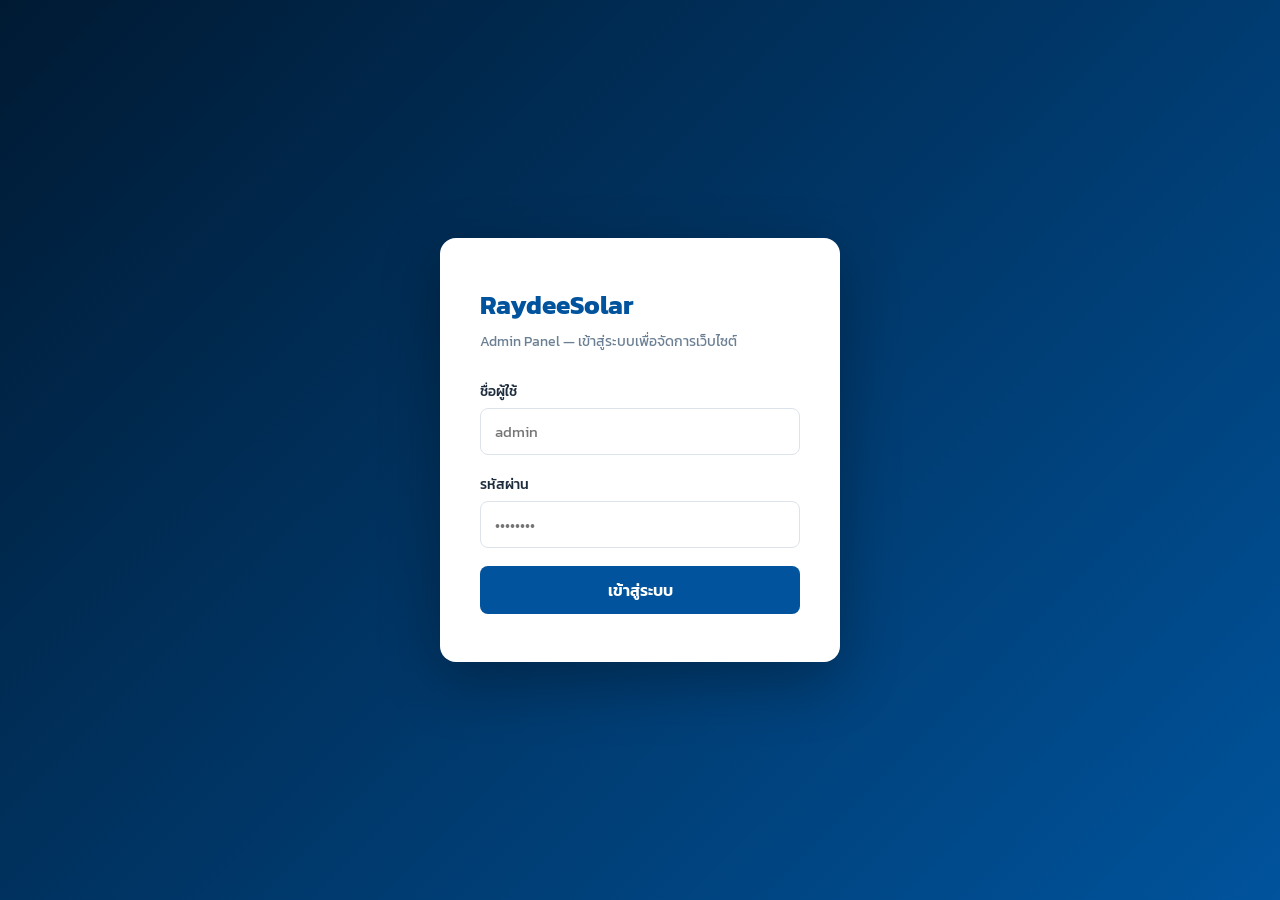
==== commit a0dc5b9d: "update" ====
--- a/admin/index.html
+++ b/admin/index.html
@@ -1,516 +1,1306 @@
 <!DOCTYPE html>
 <html lang="th">
+
 <head>
-<meta charset="UTF-8">
-<meta name="viewport" content="width=device-width, initial-scale=1.0">
-<title>Admin Panel | RaydeeSolar</title>
-<meta name="robots" content="noindex, nofollow">
-<link rel="preconnect" href="https://fonts.googleapis.com">
-<link href="https://fonts.googleapis.com/css2?family=Prompt:wght@300;400;500;600;700&display=swap" rel="stylesheet">
-<link rel="stylesheet" href="https://cdnjs.cloudflare.com/ajax/libs/font-awesome/6.5.1/css/all.min.css">
-<style>
-:root {
-  --bg: #f0f2f5;
-  --sidebar: #0d1b2a;
-  --sidebar-hover: #1a2d44;
-  --sidebar-active: #1a3c6e;
-  --primary: #1a3c6e;
-  --primary-light: #2a5298;
-  --accent: #e8a500;
-  --white: #fff;
-  --card: #fff;
-  --text: #1e2d3d;
-  --muted: #6b7f94;
-  --border: #dde3ea;
-  --success: #16a34a;
-  --warning: #f59e0b;
-  --danger: #dc2626;
-  --info: #0284c7;
-  --radius: 10px;
-  --shadow: 0 2px 12px rgba(0,0,0,0.06);
-}
-* { margin:0; padding:0; box-sizing:border-box; }
-body { font-family:'Prompt',sans-serif; background:var(--bg); color:var(--text); min-height:100vh; }
-
-/* LOGIN */
-.login-wrapper { display:flex; align-items:center; justify-content:center; min-height:100vh; background:linear-gradient(135deg, var(--sidebar) 0%, var(--primary) 100%); }
-.login-box { background:var(--white); padding:48px 40px; border-radius:16px; width:400px; max-width:90%; box-shadow:0 20px 60px rgba(0,0,0,0.3); }
-.login-box h1 { font-size:1.6rem; margin-bottom:6px; color:var(--primary); }
-.login-box h1 span { color:var(--accent); }
-.login-box p.sub { color:var(--muted); font-size:0.9rem; margin-bottom:28px; }
-.login-box .field { margin-bottom:18px; }
-.login-box label { display:block; font-weight:500; margin-bottom:6px; font-size:0.9rem; }
-.login-box input { width:100%; padding:11px 14px; border:1.5px solid var(--border); border-radius:8px; font-size:0.95rem; font-family:inherit; transition:border 0.2s; }
-.login-box input:focus { outline:none; border-color:var(--primary); }
-.login-box .btn-login { width:100%; padding:12px; background:var(--primary); color:var(--white); border:none; border-radius:8px; font-size:1rem; font-weight:600; cursor:pointer; font-family:inherit; transition:background 0.2s; }
-.login-box .btn-login:hover { background:var(--primary-light); }
-.login-box .error { color:var(--danger); font-size:0.85rem; margin-top:10px; display:none; }
-
-/* LAYOUT */
-.app { display:flex; min-height:100vh; }
-.sidebar { width:250px; background:var(--sidebar); color:rgba(255,255,255,0.8); display:flex; flex-direction:column; position:fixed; top:0; left:0; height:100vh; z-index:100; }
-.sidebar-header { padding:24px 20px 20px; border-bottom:1px solid rgba(255,255,255,0.08); }
-.sidebar-header h2 { font-size:1.2rem; color:var(--white); }
-.sidebar-header h2 span { color:var(--accent); }
-.sidebar-header p { font-size:0.75rem; color:rgba(255,255,255,0.4); margin-top:4px; }
-.sidebar-nav { flex:1; padding:12px 0; overflow-y:auto; }
-.sidebar-nav a { display:flex; align-items:center; gap:12px; padding:12px 20px; color:rgba(255,255,255,0.65); font-size:0.92rem; font-weight:500; text-decoration:none; transition:all 0.2s; border-left:3px solid transparent; }
-.sidebar-nav a:hover { background:var(--sidebar-hover); color:var(--white); }
-.sidebar-nav a.active { background:var(--sidebar-active); color:var(--white); border-left-color:var(--accent); }
-.sidebar-nav a i { width:20px; text-align:center; font-size:1rem; }
-.sidebar-nav .badge { background:var(--danger); color:var(--white); font-size:0.7rem; padding:2px 7px; border-radius:10px; margin-left:auto; }
-.sidebar-footer { padding:16px 20px; border-top:1px solid rgba(255,255,255,0.08); }
-.sidebar-footer .logout-btn { display:flex; align-items:center; gap:10px; padding:10px 14px; background:rgba(255,255,255,0.06); border:1px solid rgba(255,255,255,0.1); border-radius:8px; color:rgba(255,255,255,0.7); font-size:0.88rem; cursor:pointer; width:100%; font-family:inherit; transition:all 0.2s; }
-.sidebar-footer .logout-btn:hover { background:rgba(220,38,38,0.2); color:#f87171; border-color:rgba(220,38,38,0.3); }
-
-.main { flex:1; margin-left:250px; padding:28px 32px; }
-.main-header { display:flex; justify-content:space-between; align-items:center; margin-bottom:28px; }
-.main-header h1 { font-size:1.6rem; color:var(--text); }
-.main-header .date { color:var(--muted); font-size:0.88rem; }
-
-/* CARDS */
-.stats-grid { display:grid; grid-template-columns:repeat(4,1fr); gap:20px; margin-bottom:28px; }
-.stat-card { background:var(--card); padding:24px; border-radius:var(--radius); box-shadow:var(--shadow); display:flex; align-items:center; gap:18px; }
-.stat-card .icon { width:52px; height:52px; border-radius:12px; display:flex; align-items:center; justify-content:center; font-size:1.3rem; }
-.stat-card .icon.blue { background:rgba(26,60,110,0.1); color:var(--primary); }
-.stat-card .icon.green { background:rgba(22,163,74,0.1); color:var(--success); }
-.stat-card .icon.amber { background:rgba(232,165,0,0.1); color:var(--accent); }
-.stat-card .icon.red { background:rgba(220,38,38,0.1); color:var(--danger); }
-.stat-card .data h3 { font-size:1.8rem; font-weight:700; line-height:1; margin-bottom:4px; }
-.stat-card .data p { color:var(--muted); font-size:0.85rem; font-weight:400; }
-
-/* TABLES */
-.panel { background:var(--card); border-radius:var(--radius); box-shadow:var(--shadow); margin-bottom:24px; }
-.panel-header { display:flex; justify-content:space-between; align-items:center; padding:18px 24px; border-bottom:1px solid var(--border); }
-.panel-header h2 { font-size:1.15rem; }
-.panel-body { padding:0; }
-table { width:100%; border-collapse:collapse; }
-th, td { padding:12px 18px; text-align:left; font-size:0.9rem; border-bottom:1px solid var(--border); }
-th { background:#f8fafc; color:var(--muted); font-weight:600; font-size:0.8rem; text-transform:uppercase; letter-spacing:0.5px; white-space:nowrap; }
-tr:hover { background:#f8fafc; }
-tr:last-child td { border-bottom:none; }
-
-.badge-status { padding:4px 12px; border-radius:20px; font-size:0.78rem; font-weight:600; display:inline-block; }
-.badge-pending { background:#fef3c7; color:#92400e; }
-.badge-confirmed { background:#dbeafe; color:#1e40af; }
-.badge-shipped { background:#e0e7ff; color:#3730a3; }
-.badge-completed { background:#dcfce7; color:#166534; }
-.badge-new { background:#fce7f3; color:#9d174d; }
-.badge-inprogress { background:#fef3c7; color:#92400e; }
-.badge-quoted { background:#dbeafe; color:#1e40af; }
-.badge-closed { background:#e5e7eb; color:#374151; }
-.badge-active { background:#dcfce7; color:#166534; }
-.badge-hidden { background:#e5e7eb; color:#6b7280; }
-.badge-read { background:#e5e7eb; color:#6b7280; }
-.badge-unread { background:#fee2e2; color:#991b1b; }
-
-/* BUTTONS */
-.btn { display:inline-flex; align-items:center; gap:6px; padding:8px 16px; border-radius:8px; font-size:0.88rem; font-weight:500; border:none; cursor:pointer; font-family:inherit; transition:all 0.2s; }
-.btn-primary { background:var(--primary); color:var(--white); }
-.btn-primary:hover { background:var(--primary-light); }
-.btn-accent { background:var(--accent); color:var(--text); }
-.btn-accent:hover { background:#cc9200; }
-.btn-success { background:var(--success); color:var(--white); }
-.btn-danger { background:var(--danger); color:var(--white); }
-.btn-danger:hover { background:#b91c1c; }
-.btn-outline { background:transparent; border:1.5px solid var(--border); color:var(--text); }
-.btn-outline:hover { background:#f8fafc; border-color:var(--primary); color:var(--primary); }
-.btn-sm { padding:5px 10px; font-size:0.8rem; }
-.btn-icon { padding:6px 8px; }
-.action-btns { display:flex; gap:6px; }
-
-/* FILTERS */
-.toolbar { display:flex; gap:12px; align-items:center; flex-wrap:wrap; }
-.toolbar input, .toolbar select { padding:8px 14px; border:1.5px solid var(--border); border-radius:8px; font-family:inherit; font-size:0.88rem; }
-.toolbar input:focus, .toolbar select:focus { outline:none; border-color:var(--primary); }
-.toolbar input { min-width:240px; }
-
-/* FORMS */
-.form-grid { display:grid; grid-template-columns:1fr 1fr; gap:16px; padding:24px; }
-.form-grid.full { grid-template-columns:1fr; }
-.form-field { display:flex; flex-direction:column; gap:5px; }
-.form-field.span2 { grid-column:span 2; }
-.form-field label { font-size:0.85rem; font-weight:500; color:var(--muted); }
-.form-field input, .form-field select, .form-field textarea { padding:10px 14px; border:1.5px solid var(--border); border-radius:8px; font-family:inherit; font-size:0.92rem; transition:border 0.2s; }
-.form-field input:focus, .form-field select:focus, .form-field textarea:focus { outline:none; border-color:var(--primary); }
-.form-field textarea { resize:vertical; min-height:80px; }
-.form-actions { grid-column:span 2; display:flex; gap:10px; justify-content:flex-end; padding-top:8px; }
-
-/* MODAL */
-.modal-overlay { position:fixed; inset:0; background:rgba(0,0,0,0.5); z-index:1000; display:flex; align-items:center; justify-content:center; opacity:0; visibility:hidden; transition:all 0.25s; }
-.modal-overlay.show { opacity:1; visibility:visible; }
-.modal { background:var(--white); border-radius:14px; width:600px; max-width:92vw; max-height:85vh; overflow-y:auto; box-shadow:0 20px 60px rgba(0,0,0,0.2); }
-.modal-header { display:flex; justify-content:space-between; align-items:center; padding:20px 24px; border-bottom:1px solid var(--border); position:sticky; top:0; background:var(--white); z-index:1; border-radius:14px 14px 0 0; }
-.modal-header h2 { font-size:1.15rem; }
-.modal-close { background:none; border:none; font-size:1.4rem; cursor:pointer; color:var(--muted); padding:4px; }
-.modal-close:hover { color:var(--danger); }
-.modal-body { padding:24px; }
-.modal-footer { padding:16px 24px; border-top:1px solid var(--border); display:flex; justify-content:flex-end; gap:10px; }
-
-/* DETAIL VIEW */
-.detail-grid { display:grid; grid-template-columns:1fr 1fr; gap:12px; }
-.detail-item { padding:10px 0; }
-.detail-item .label { font-size:0.8rem; color:var(--muted); text-transform:uppercase; letter-spacing:0.5px; margin-bottom:3px; }
-.detail-item .value { font-size:0.95rem; font-weight:500; }
-.detail-full { grid-column:span 2; }
-.notes-section { margin-top:16px; padding-top:16px; border-top:1px solid var(--border); }
-.notes-section h4 { margin-bottom:10px; font-size:0.95rem; }
-.note-item { background:#f8fafc; padding:10px 14px; border-radius:8px; margin-bottom:8px; font-size:0.88rem; }
-.note-item .note-date { font-size:0.75rem; color:var(--muted); margin-top:4px; }
-
-/* ACTIVITY */
-.activity-list { padding:8px 0; }
-.activity-item { display:flex; align-items:center; gap:14px; padding:12px 24px; border-bottom:1px solid #f1f5f9; }
-.activity-item:last-child { border-bottom:none; }
-.activity-dot { width:8px; height:8px; border-radius:50%; flex-shrink:0; }
-.activity-dot.order { background:var(--primary); }
-.activity-dot.quote { background:var(--accent); }
-.activity-dot.message { background:var(--success); }
-.activity-text { flex:1; font-size:0.88rem; }
-.activity-text strong { font-weight:600; }
-.activity-time { color:var(--muted); font-size:0.78rem; white-space:nowrap; }
-
-/* MESSAGE */
-.msg-item { display:flex; align-items:center; gap:14px; padding:14px 24px; border-bottom:1px solid var(--border); cursor:pointer; transition:background 0.15s; }
-.msg-item:hover { background:#f8fafc; }
-.msg-item.unread { background:#fffbeb; border-left:3px solid var(--accent); }
-.msg-avatar { width:38px; height:38px; border-radius:50%; background:var(--primary); color:var(--white); display:flex; align-items:center; justify-content:center; font-weight:600; font-size:0.9rem; flex-shrink:0; }
-.msg-content { flex:1; min-width:0; }
-.msg-name { font-weight:600; font-size:0.92rem; }
-.msg-preview { font-size:0.83rem; color:var(--muted); white-space:nowrap; overflow:hidden; text-overflow:ellipsis; }
-.msg-time { font-size:0.78rem; color:var(--muted); white-space:nowrap; }
-
-.empty-state { text-align:center; padding:48px 20px; color:var(--muted); }
-.empty-state i { font-size:2.5rem; margin-bottom:12px; display:block; opacity:0.4; }
-.page { display:none; }
-.page.active { display:block; }
-.hidden { display:none !important; }
-</style>
+  <meta charset="UTF-8">
+  <meta name="viewport" content="width=device-width, initial-scale=1.0">
+  <title>Admin Panel | RaydeeSolar</title>
+  <meta name="robots" content="noindex, nofollow">
+  <link rel="preconnect" href="https://fonts.googleapis.com">
+  <link href="https://fonts.googleapis.com/css2?family=Kanit:wght@300;400;500;600;700&display=swap" rel="stylesheet">
+  <link rel="stylesheet" href="https://cdnjs.cloudflare.com/ajax/libs/font-awesome/6.5.1/css/all.min.css">
+  <style>
+    :root {
+      --bg: #f0f2f5;
+      --sidebar: #001a33;
+      --sidebar-hover: #00284d;
+      --sidebar-active: #00539C;
+      --primary: #00539C;
+      --primary-light: #206db0;
+      --accent: #00539C;
+      --white: #fff;
+      --card: #fff;
+      --text: #1e2d3d;
+      --muted: #6b7f94;
+      --border: #dde3ea;
+      --success: #16a34a;
+      --warning: #f59e0b;
+      --danger: #dc2626;
+      --info: #0284c7;
+      --radius: 10px;
+      --shadow: 0 2px 12px rgba(0, 0, 0, 0.06);
+    }
+
+    * {
+      margin: 0;
+      padding: 0;
+      box-sizing: border-box;
+    }
+
+    body {
+      font-family: 'Kanit', sans-serif;
+      background: var(--bg);
+      color: var(--text);
+      min-height: 100vh;
+    }
+
+    /* LOGIN */
+    .login-wrapper {
+      display: flex;
+      align-items: center;
+      justify-content: center;
+      min-height: 100vh;
+      background: linear-gradient(135deg, var(--sidebar) 0%, var(--primary) 100%);
+    }
+
+    .login-box {
+      background: var(--white);
+      padding: 48px 40px;
+      border-radius: 16px;
+      width: 400px;
+      max-width: 90%;
+      box-shadow: 0 20px 60px rgba(0, 0, 0, 0.3);
+    }
+
+    .login-box h1 {
+      font-size: 1.6rem;
+      margin-bottom: 6px;
+      color: var(--primary);
+    }
+
+    .login-box h1 span {
+      color: var(--accent);
+    }
+
+    .login-box p.sub {
+      color: var(--muted);
+      font-size: 0.9rem;
+      margin-bottom: 28px;
+    }
+
+    .login-box .field {
+      margin-bottom: 18px;
+    }
+
+    .login-box label {
+      display: block;
+      font-weight: 500;
+      margin-bottom: 6px;
+      font-size: 0.9rem;
+    }
+
+    .login-box input {
+      width: 100%;
+      padding: 11px 14px;
+      border: 1.5px solid var(--border);
+      border-radius: 8px;
+      font-size: 0.95rem;
+      font-family: inherit;
+      transition: border 0.2s;
+    }
+
+    .login-box input:focus {
+      outline: none;
+      border-color: var(--primary);
+    }
+
+    .login-box .btn-login {
+      width: 100%;
+      padding: 12px;
+      background: var(--primary);
+      color: var(--white);
+      border: none;
+      border-radius: 8px;
+      font-size: 1rem;
+      font-weight: 600;
+      cursor: pointer;
+      font-family: inherit;
+      transition: background 0.2s;
+    }
+
+    .login-box .btn-login:hover {
+      background: var(--primary-light);
+    }
+
+    .login-box .error {
+      color: var(--danger);
+      font-size: 0.85rem;
+      margin-top: 10px;
+      display: none;
+    }
+
+    /* LAYOUT */
+    .app {
+      display: flex;
+      min-height: 100vh;
+    }
+
+    .sidebar {
+      width: 250px;
+      background: var(--sidebar);
+      color: rgba(255, 255, 255, 0.8);
+      display: flex;
+      flex-direction: column;
+      position: fixed;
+      top: 0;
+      left: 0;
+      height: 100vh;
+      z-index: 100;
+    }
+
+    .sidebar-header {
+      padding: 24px 20px 20px;
+      border-bottom: 1px solid rgba(255, 255, 255, 0.08);
+    }
+
+    .sidebar-header h2 {
+      font-size: 1.2rem;
+      color: var(--white);
+    }
+
+    .sidebar-header h2 span {
+      color: var(--accent);
+    }
+
+    .sidebar-header p {
+      font-size: 0.75rem;
+      color: rgba(255, 255, 255, 0.4);
+      margin-top: 4px;
+    }
+
+    .sidebar-nav {
+      flex: 1;
+      padding: 12px 0;
+      overflow-y: auto;
+    }
+
+    .sidebar-nav a {
+      display: flex;
+      align-items: center;
+      gap: 12px;
+      padding: 12px 20px;
+      color: rgba(255, 255, 255, 0.65);
+      font-size: 0.92rem;
+      font-weight: 500;
+      text-decoration: none;
+      transition: all 0.2s;
+      border-left: 3px solid transparent;
+    }
+
+    .sidebar-nav a:hover {
+      background: var(--sidebar-hover);
+      color: var(--white);
+    }
+
+    .sidebar-nav a.active {
+      background: var(--sidebar-active);
+      color: var(--white);
+      border-left-color: var(--accent);
+    }
+
+    .sidebar-nav a i {
+      width: 20px;
+      text-align: center;
+      font-size: 1rem;
+    }
+
+    .sidebar-nav .badge {
+      background: var(--danger);
+      color: var(--white);
+      font-size: 0.7rem;
+      padding: 2px 7px;
+      border-radius: 10px;
+      margin-left: auto;
+    }
+
+    .sidebar-footer {
+      padding: 16px 20px;
+      border-top: 1px solid rgba(255, 255, 255, 0.08);
+    }
+
+    .sidebar-footer .logout-btn {
+      display: flex;
+      align-items: center;
+      gap: 10px;
+      padding: 10px 14px;
+      background: rgba(255, 255, 255, 0.06);
+      border: 1px solid rgba(255, 255, 255, 0.1);
+      border-radius: 8px;
+      color: rgba(255, 255, 255, 0.7);
+      font-size: 0.88rem;
+      cursor: pointer;
+      width: 100%;
+      font-family: inherit;
+      transition: all 0.2s;
+    }
+
+    .sidebar-footer .logout-btn:hover {
+      background: rgba(220, 38, 38, 0.2);
+      color: #f87171;
+      border-color: rgba(220, 38, 38, 0.3);
+    }
+
+    .main {
+      flex: 1;
+      margin-left: 250px;
+      padding: 28px 32px;
+    }
+
+    .main-header {
+      display: flex;
+      justify-content: space-between;
+      align-items: center;
+      margin-bottom: 28px;
+    }
+
+    .main-header h1 {
+      font-size: 1.6rem;
+      color: var(--text);
+    }
+
+    .main-header .date {
+      color: var(--muted);
+      font-size: 0.88rem;
+    }
+
+    /* CARDS */
+    .stats-grid {
+      display: grid;
+      grid-template-columns: repeat(4, 1fr);
+      gap: 20px;
+      margin-bottom: 28px;
+    }
+
+    .stat-card {
+      background: var(--card);
+      padding: 24px;
+      border-radius: var(--radius);
+      box-shadow: var(--shadow);
+      display: flex;
+      align-items: center;
+      gap: 18px;
+    }
+
+    .stat-card .icon {
+      width: 52px;
+      height: 52px;
+      border-radius: 12px;
+      display: flex;
+      align-items: center;
+      justify-content: center;
+      font-size: 1.3rem;
+    }
+
+    .stat-card .icon.blue {
+      background: rgba(26, 60, 110, 0.1);
+      color: var(--primary);
+    }
+
+    .stat-card .icon.green {
+      background: rgba(22, 163, 74, 0.1);
+      color: var(--success);
+    }
+
+    .stat-card .icon.amber {
+      background: rgba(0, 83, 156, 0.1);
+      color: var(--accent);
+    }
+
+    .stat-card .icon.red {
+      background: rgba(220, 38, 38, 0.1);
+      color: var(--danger);
+    }
+
+    .stat-card .data h3 {
+      font-size: 1.8rem;
+      font-weight: 700;
+      line-height: 1;
+      margin-bottom: 4px;
+    }
+
+    .stat-card .data p {
+      color: var(--muted);
+      font-size: 0.85rem;
+      font-weight: 400;
+    }
+
+    /* TABLES */
+    .panel {
+      background: var(--card);
+      border-radius: var(--radius);
+      box-shadow: var(--shadow);
+      margin-bottom: 24px;
+    }
+
+    .panel-header {
+      display: flex;
+      justify-content: space-between;
+      align-items: center;
+      padding: 18px 24px;
+      border-bottom: 1px solid var(--border);
+    }
+
+    .panel-header h2 {
+      font-size: 1.15rem;
+    }
+
+    .panel-body {
+      padding: 0;
+    }
+
+    table {
+      width: 100%;
+      border-collapse: collapse;
+    }
+
+    th,
+    td {
+      padding: 12px 18px;
+      text-align: left;
+      font-size: 0.9rem;
+      border-bottom: 1px solid var(--border);
+    }
+
+    th {
+      background: #f8fafc;
+      color: var(--muted);
+      font-weight: 600;
+      font-size: 0.8rem;
+      text-transform: uppercase;
+      letter-spacing: 0.5px;
+      white-space: nowrap;
+    }
+
+    tr:hover {
+      background: #f8fafc;
+    }
+
+    tr:last-child td {
+      border-bottom: none;
+    }
+
+    .badge-status {
+      padding: 4px 12px;
+      border-radius: 20px;
+      font-size: 0.78rem;
+      font-weight: 600;
+      display: inline-block;
+    }
+
+    .badge-pending {
+      background: #fef3c7;
+      color: #92400e;
+    }
+
+    .badge-confirmed {
+      background: #dbeafe;
+      color: #1e40af;
+    }
+
+    .badge-shipped {
+      background: #e0e7ff;
+      color: #3730a3;
+    }
+
+    .badge-completed {
+      background: #dcfce7;
+      color: #166534;
+    }
+
+    .badge-new {
+      background: #fce7f3;
+      color: #9d174d;
+    }
+
+    .badge-inprogress {
+      background: #fef3c7;
+      color: #92400e;
+    }
+
+    .badge-quoted {
+      background: #dbeafe;
+      color: #1e40af;
+    }
+
+    .badge-closed {
+      background: #e5e7eb;
+      color: #374151;
+    }
+
+    .badge-active {
+      background: #dcfce7;
+      color: #166534;
+    }
+
+    .badge-hidden {
+      background: #e5e7eb;
+      color: #6b7280;
+    }
+
+    .badge-read {
+      background: #e5e7eb;
+      color: #6b7280;
+    }
+
+    .badge-unread {
+      background: #fee2e2;
+      color: #991b1b;
+    }
+
+    /* BUTTONS */
+    .btn {
+      display: inline-flex;
+      align-items: center;
+      gap: 6px;
+      padding: 8px 16px;
+      border-radius: 8px;
+      font-size: 0.88rem;
+      font-weight: 500;
+      border: none;
+      cursor: pointer;
+      font-family: inherit;
+      transition: all 0.2s;
+    }
+
+    .btn-primary {
+      background: var(--primary);
+      color: var(--white);
+    }
+
+    .btn-primary:hover {
+      background: var(--primary-light);
+    }
+
+    .btn-accent {
+      background: var(--accent);
+      color: var(--white);
+    }
+
+    .btn-accent:hover {
+      background: #003f75;
+    }
+
+    .btn-success {
+      background: var(--success);
+      color: var(--white);
+    }
+
+    .btn-danger {
+      background: var(--danger);
+      color: var(--white);
+    }
+
+    .btn-danger:hover {
+      background: #b91c1c;
+    }
+
+    .btn-outline {
+      background: transparent;
+      border: 1.5px solid var(--border);
+      color: var(--text);
+    }
+
+    .btn-outline:hover {
+      background: #f8fafc;
+      border-color: var(--primary);
+      color: var(--primary);
+    }
+
+    .btn-sm {
+      padding: 5px 10px;
+      font-size: 0.8rem;
+    }
+
+    .btn-icon {
+      padding: 6px 8px;
+    }
+
+    .action-btns {
+      display: flex;
+      gap: 6px;
+    }
+
+    /* FILTERS */
+    .toolbar {
+      display: flex;
+      gap: 12px;
+      align-items: center;
+      flex-wrap: wrap;
+    }
+
+    .toolbar input,
+    .toolbar select {
+      padding: 8px 14px;
+      border: 1.5px solid var(--border);
+      border-radius: 8px;
+      font-family: inherit;
+      font-size: 0.88rem;
+    }
+
+    .toolbar input:focus,
+    .toolbar select:focus {
+      outline: none;
+      border-color: var(--primary);
+    }
+
+    .toolbar input {
+      min-width: 240px;
+    }
+
+    /* FORMS */
+    .form-grid {
+      display: grid;
+      grid-template-columns: 1fr 1fr;
+      gap: 16px;
+      padding: 24px;
+    }
+
+    .form-grid.full {
+      grid-template-columns: 1fr;
+    }
+
+    .form-field {
+      display: flex;
+      flex-direction: column;
+      gap: 5px;
+    }
+
+    .form-field.span2 {
+      grid-column: span 2;
+    }
+
+    .form-field label {
+      font-size: 0.85rem;
+      font-weight: 500;
+      color: var(--muted);
+    }
+
+    .form-field input,
+    .form-field select,
+    .form-field textarea {
+      padding: 10px 14px;
+      border: 1.5px solid var(--border);
+      border-radius: 8px;
+      font-family: inherit;
+      font-size: 0.92rem;
+      transition: border 0.2s;
+    }
+
+    .form-field input:focus,
+    .form-field select:focus,
+    .form-field textarea:focus {
+      outline: none;
+      border-color: var(--primary);
+    }
+
+    .form-field textarea {
+      resize: vertical;
+      min-height: 80px;
+    }
+
+    .form-actions {
+      grid-column: span 2;
+      display: flex;
+      gap: 10px;
+      justify-content: flex-end;
+      padding-top: 8px;
+    }
+
+    /* MODAL */
+    .modal-overlay {
+      position: fixed;
+      inset: 0;
+      background: rgba(0, 0, 0, 0.5);
+      z-index: 1000;
+      display: flex;
+      align-items: center;
+      justify-content: center;
+      opacity: 0;
+      visibility: hidden;
+      transition: all 0.25s;
+    }
+
+    .modal-overlay.show {
+      opacity: 1;
+      visibility: visible;
+    }
+
+    .modal {
+      background: var(--white);
+      border-radius: 14px;
+      width: 600px;
+      max-width: 92vw;
+      max-height: 85vh;
+      overflow-y: auto;
+      box-shadow: 0 20px 60px rgba(0, 0, 0, 0.2);
+    }
+
+    .modal-header {
+      display: flex;
+      justify-content: space-between;
+      align-items: center;
+      padding: 20px 24px;
+      border-bottom: 1px solid var(--border);
+      position: sticky;
+      top: 0;
+      background: var(--white);
+      z-index: 1;
+      border-radius: 14px 14px 0 0;
+    }
+
+    .modal-header h2 {
+      font-size: 1.15rem;
+    }
+
+    .modal-close {
+      background: none;
+      border: none;
+      font-size: 1.4rem;
+      cursor: pointer;
+      color: var(--muted);
+      padding: 4px;
+    }
+
+    .modal-close:hover {
+      color: var(--danger);
+    }
+
+    .modal-body {
+      padding: 24px;
+    }
+
+    .modal-footer {
+      padding: 16px 24px;
+      border-top: 1px solid var(--border);
+      display: flex;
+      justify-content: flex-end;
+      gap: 10px;
+    }
+
+    /* DETAIL VIEW */
+    .detail-grid {
+      display: grid;
+      grid-template-columns: 1fr 1fr;
+      gap: 12px;
+    }
+
+    .detail-item {
+      padding: 10px 0;
+    }
+
+    .detail-item .label {
+      font-size: 0.8rem;
+      color: var(--muted);
+      text-transform: uppercase;
+      letter-spacing: 0.5px;
+      margin-bottom: 3px;
+    }
+
+    .detail-item .value {
+      font-size: 0.95rem;
+      font-weight: 500;
+    }
+
+    .detail-full {
+      grid-column: span 2;
+    }
+
+    .notes-section {
+      margin-top: 16px;
+      padding-top: 16px;
+      border-top: 1px solid var(--border);
+    }
+
+    .notes-section h4 {
+      margin-bottom: 10px;
+      font-size: 0.95rem;
+    }
+
+    .note-item {
+      background: #f8fafc;
+      padding: 10px 14px;
+      border-radius: 8px;
+      margin-bottom: 8px;
+      font-size: 0.88rem;
+    }
+
+    .note-item .note-date {
+      font-size: 0.75rem;
+      color: var(--muted);
+      margin-top: 4px;
+    }
+
+    /* ACTIVITY */
+    .activity-list {
+      padding: 8px 0;
+    }
+
+    .activity-item {
+      display: flex;
+      align-items: center;
+      gap: 14px;
+      padding: 12px 24px;
+      border-bottom: 1px solid #f1f5f9;
+    }
+
+    .activity-item:last-child {
+      border-bottom: none;
+    }
+
+    .activity-dot {
+      width: 8px;
+      height: 8px;
+      border-radius: 50%;
+      flex-shrink: 0;
+    }
+
+    .activity-dot.order {
+      background: var(--primary);
+    }
+
+    .activity-dot.quote {
+      background: var(--accent);
+    }
+
+    .activity-dot.message {
+      background: var(--success);
+    }
+
+    .activity-text {
+      flex: 1;
+      font-size: 0.88rem;
+    }
+
+    .activity-text strong {
+      font-weight: 600;
+    }
+
+    .activity-time {
+      color: var(--muted);
+      font-size: 0.78rem;
+      white-space: nowrap;
+    }
+
+    /* MESSAGE */
+    .msg-item {
+      display: flex;
+      align-items: center;
+      gap: 14px;
+      padding: 14px 24px;
+      border-bottom: 1px solid var(--border);
+      cursor: pointer;
+      transition: background 0.15s;
+    }
+
+    .msg-item:hover {
+      background: #f8fafc;
+    }
+
+    .msg-item.unread {
+      background: #fffbeb;
+      border-left: 3px solid var(--accent);
+    }
+
+    .msg-avatar {
+      width: 38px;
+      height: 38px;
+      border-radius: 50%;
+      background: var(--primary);
+      color: var(--white);
+      display: flex;
+      align-items: center;
+      justify-content: center;
+      font-weight: 600;
+      font-size: 0.9rem;
+      flex-shrink: 0;
+    }
+
+    .msg-content {
+      flex: 1;
+      min-width: 0;
+    }
+
+    .msg-name {
+      font-weight: 600;
+      font-size: 0.92rem;
+    }
+
+    .msg-preview {
+      font-size: 0.83rem;
+      color: var(--muted);
+      white-space: nowrap;
+      overflow: hidden;
+      text-overflow: ellipsis;
+    }
+
+    .msg-time {
+      font-size: 0.78rem;
+      color: var(--muted);
+      white-space: nowrap;
+    }
+
+    .empty-state {
+      text-align: center;
+      padding: 48px 20px;
+      color: var(--muted);
+    }
+
+    .empty-state i {
+      font-size: 2.5rem;
+      margin-bottom: 12px;
+      display: block;
+      opacity: 0.4;
+    }
+
+    .page {
+      display: none;
+    }
+
+    .page.active {
+      display: block;
+    }
+
+    .hidden {
+      display: none !important;
+    }
+  </style>
 </head>
+
 <body>
 
-<!-- LOGIN -->
-<div id="loginPage" class="login-wrapper">
-  <div class="login-box">
-    <h1>Raydee<span>Solar</span></h1>
-    <p class="sub">Admin Panel — เข้าสู่ระบบเพื่อจัดการเว็บไซต์</p>
-    <form id="loginForm">
-      <div class="field">
-        <label>ชื่อผู้ใช้</label>
-        <input type="text" id="loginUser" placeholder="admin" autocomplete="username" required>
-      </div>
-      <div class="field">
-        <label>รหัสผ่าน</label>
-        <input type="password" id="loginPass" placeholder="••••••••" autocomplete="current-password" required>
-      </div>
-      <button type="submit" class="btn-login">เข้าสู่ระบบ</button>
-      <div class="error" id="loginError">ชื่อผู้ใช้หรือรหัสผ่านไม่ถูกต้อง</div>
-    </form>
+  <!-- LOGIN -->
+  <div id="loginPage" class="login-wrapper">
+    <div class="login-box">
+      <h1>Raydee<span>Solar</span></h1>
+      <p class="sub">Admin Panel — เข้าสู่ระบบเพื่อจัดการเว็บไซต์</p>
+      <form id="loginForm">
+        <div class="field">
+          <label>ชื่อผู้ใช้</label>
+          <input type="text" id="loginUser" placeholder="admin" autocomplete="username" required>
+        </div>
+        <div class="field">
+          <label>รหัสผ่าน</label>
+          <input type="password" id="loginPass" placeholder="••••••••" autocomplete="current-password" required>
+        </div>
+        <button type="submit" class="btn-login">เข้าสู่ระบบ</button>
+        <div class="error" id="loginError">ชื่อผู้ใช้หรือรหัสผ่านไม่ถูกต้อง</div>
+      </form>
+    </div>
   </div>
-</div>
-
-<!-- APP -->
-<div id="appLayout" class="app hidden">
-  <!-- Sidebar -->
-  <aside class="sidebar">
-    <div class="sidebar-header">
-      <h2>Raydee<span>Solar</span></h2>
-      <p>Admin Dashboard</p>
-    </div>
-    <nav class="sidebar-nav">
-      <a href="#" data-page="dashboard" class="active"><i class="fas fa-th-large"></i> แดชบอร์ด</a>
-      <a href="#" data-page="products"><i class="fas fa-solar-panel"></i> สินค้า</a>
-      <a href="#" data-page="orders"><i class="fas fa-shopping-bag"></i> คำสั่งซื้อ <span class="badge" id="badgeOrders"></span></a>
-      <a href="#" data-page="quotes"><i class="fas fa-file-invoice"></i> ใบเสนอราคา <span class="badge" id="badgeQuotes"></span></a>
-      <a href="#" data-page="messages"><i class="fas fa-envelope"></i> ข้อความ <span class="badge" id="badgeMessages"></span></a>
-      <a href="#" data-page="shipping"><i class="fas fa-truck"></i> ตั้งค่าค่าส่ง</a>
-    </nav>
-    <div class="sidebar-footer">
-      <button class="logout-btn" id="logoutBtn"><i class="fas fa-sign-out-alt"></i> ออกจากระบบ</button>
-    </div>
-  </aside>
-
-  <!-- Main Content -->
-  <main class="main">
-    <!-- DASHBOARD -->
-    <div id="pageDashboard" class="page active">
-      <div class="main-header">
-        <h1>แดชบอร์ด</h1>
-        <div class="date" id="todayDate"></div>
-      </div>
-      <div class="stats-grid">
-        <div class="stat-card"><div class="icon blue"><i class="fas fa-shopping-bag"></i></div><div class="data"><h3 id="statOrders">0</h3><p>คำสั่งซื้อทั้งหมด</p></div></div>
-        <div class="stat-card"><div class="icon amber"><i class="fas fa-file-invoice"></i></div><div class="data"><h3 id="statQuotes">0</h3><p>ใบเสนอราคา</p></div></div>
-        <div class="stat-card"><div class="icon green"><i class="fas fa-coins"></i></div><div class="data"><h3 id="statRevenue">฿0</h3><p>รายได้รวม</p></div></div>
-        <div class="stat-card"><div class="icon red"><i class="fas fa-envelope"></i></div><div class="data"><h3 id="statMessages">0</h3><p>ข้อความใหม่วันนี้</p></div></div>
-      </div>
-      <div style="display:grid; grid-template-columns:1fr 1fr; gap:20px;">
-        <div class="panel">
-          <div class="panel-header"><h2>คำสั่งซื้อล่าสุด</h2></div>
-          <div class="activity-list" id="recentOrders"></div>
-        </div>
-        <div class="panel">
-          <div class="panel-header"><h2>ใบเสนอราคาล่าสุด</h2></div>
-          <div class="activity-list" id="recentQuotes"></div>
-        </div>
-      </div>
-    </div>
-
-    <!-- PRODUCTS -->
-    <div id="pageProducts" class="page">
-      <div class="main-header">
-        <h1>จัดการสินค้า</h1>
-        <button class="btn btn-primary" onclick="showProductForm()"><i class="fas fa-plus"></i> เพิ่มสินค้า</button>
-      </div>
-      <div class="panel">
-        <div class="panel-body">
-          <table><thead><tr><th>#</th><th>ชื่อสินค้า</th><th>หมวดหมู่</th><th>ราคา</th><th>สต็อก</th><th>สถานะ</th><th>จัดการ</th></tr></thead><tbody id="productTable"></tbody></table>
-        </div>
-      </div>
-    </div>
-
-    <!-- ORDERS -->
-    <div id="pageOrders" class="page">
-      <div class="main-header"><h1>คำสั่งซื้อ</h1></div>
-      <div class="panel">
-        <div class="panel-header">
-          <h2>รายการคำสั่งซื้อ</h2>
-          <div class="toolbar">
-            <select id="orderFilter" onchange="renderOrders()"><option value="all">ทุกสถานะ</option><option value="pending">รอดำเนินการ</option><option value="confirmed">ยืนยันแล้ว</option><option value="shipped">จัดส่งแล้ว</option><option value="completed">เสร็จสิ้น</option></select>
-            <input type="text" id="orderSearch" placeholder="ค้นหาด้วยชื่อหรือ ID..." oninput="renderOrders()">
-          </div>
-        </div>
-        <div class="panel-body" style="overflow-x:auto;"><table><thead><tr><th>Order ID</th><th>ลูกค้า</th><th>สินค้า</th><th>ค่าส่ง</th><th>ระยะทาง</th><th>ยอดรวมสุทธิ</th><th>วิธีชำระ</th><th>วันที่</th><th>สถานะ</th><th>จัดการ</th></tr></thead><tbody id="orderTable"></tbody></table></div>
-      </div>
-    </div>
-
-    <!-- QUOTES -->
-    <div id="pageQuotes" class="page">
-      <div class="main-header"><h1>ใบเสนอราคา / คำขอประเมิน</h1></div>
-      <div class="panel">
-        <div class="panel-header">
-          <h2>รายการคำขอ</h2>
-          <div class="toolbar">
-            <select id="quoteFilter" onchange="renderQuotes()"><option value="all">ทุกสถานะ</option><option value="new">ใหม่</option><option value="inprogress">กำลังดำเนินการ</option><option value="quoted">เสนอราคาแล้ว</option><option value="closed">ปิดแล้ว</option></select>
-          </div>
-        </div>
-        <div class="panel-body"><table><thead><tr><th>#</th><th>ชื่อผู้ติดต่อ</th><th>เบอร์โทร</th><th>พื้นที่</th><th>จังหวัด</th><th>วันที่</th><th>สถานะ</th><th>จัดการ</th></tr></thead><tbody id="quoteTable"></tbody></table></div>
-      </div>
-    </div>
-
-    <!-- MESSAGES -->
-    <div id="pageMessages" class="page">
-      <div class="main-header"><h1>กล่องข้อความ</h1></div>
-      <div class="panel">
-        <div class="panel-header">
-          <h2>ข้อความจากลูกค้า</h2>
-          <div class="toolbar">
-            <select id="msgFilter" onchange="renderMessages()"><option value="all">ทั้งหมด</option><option value="unread">ยังไม่ได้อ่าน</option><option value="read">อ่านแล้ว</option></select>
-          </div>
-        </div>
-        <div class="panel-body" id="messageList"></div>
-      </div>
-    </div>
-
-    <!-- SHIPPING SETTINGS -->
-    <div id="pageShipping" class="page">
-      <div class="main-header"><h1>ตั้งค่าค่าจัดส่ง</h1></div>
-      <div style="display:grid;grid-template-columns:1fr 1fr;gap:20px;">
-        <div class="panel">
-          <div class="panel-header"><h2><i class="fas fa-map-marker-alt" style="color:var(--accent);margin-right:8px;"></i> โซนจัดส่ง (สั่ง 4 แผงขึ้นไป)</h2></div>
-          <div class="form-grid" style="padding:24px;">
-            <div class="form-field">
-              <label>Zone A (0-100 กม.) — บาท</label>
-              <input type="number" id="cfgZoneA" min="0">
-            </div>
-            <div class="form-field">
-              <label>Zone B (101-250 กม.) — บาท</label>
-              <input type="number" id="cfgZoneB" min="0">
-            </div>
-            <div class="form-field">
-              <label>Zone C (251+ กม.) — บาท</label>
-              <input type="number" id="cfgZoneC" min="0">
-            </div>
-            <div class="form-field">
-              <label>ค่าส่งต่อแผง (1-3 แผง) — บาท</label>
-              <input type="number" id="cfgPerPanel" min="0">
-            </div>
-            <div class="form-actions">
-              <button class="btn btn-primary" onclick="saveShippingConfig()"><i class="fas fa-save"></i> บันทึกตั้งค่า</button>
+
+  <!-- APP -->
+  <div id="appLayout" class="app hidden">
+    <!-- Sidebar -->
+    <aside class="sidebar">
+      <div class="sidebar-header">
+        <h2>Raydee<span>Solar</span></h2>
+        <p>Admin Dashboard</p>
+      </div>
+      <nav class="sidebar-nav">
+        <a href="#" data-page="dashboard" class="active"><i class="fas fa-th-large"></i> แดชบอร์ด</a>
+        <a href="#" data-page="products"><i class="fas fa-solar-panel"></i> สินค้า</a>
+        <a href="#" data-page="orders"><i class="fas fa-shopping-bag"></i> คำสั่งซื้อ <span class="badge"
+            id="badgeOrders"></span></a>
+        <a href="#" data-page="quotes"><i class="fas fa-file-invoice"></i> ใบเสนอราคา <span class="badge"
+            id="badgeQuotes"></span></a>
+        <a href="#" data-page="messages"><i class="fas fa-envelope"></i> ข้อความ <span class="badge"
+            id="badgeMessages"></span></a>
+        <a href="#" data-page="shipping"><i class="fas fa-truck"></i> ตั้งค่าค่าส่ง</a>
+      </nav>
+      <div class="sidebar-footer">
+        <button class="logout-btn" id="logoutBtn"><i class="fas fa-sign-out-alt"></i> ออกจากระบบ</button>
+      </div>
+    </aside>
+
+    <!-- Main Content -->
+    <main class="main">
+      <!-- DASHBOARD -->
+      <div id="pageDashboard" class="page active">
+        <div class="main-header">
+          <h1>แดชบอร์ด</h1>
+          <div class="date" id="todayDate"></div>
+        </div>
+        <div class="stats-grid">
+          <div class="stat-card">
+            <div class="icon blue"><i class="fas fa-shopping-bag"></i></div>
+            <div class="data">
+              <h3 id="statOrders">0</h3>
+              <p>คำสั่งซื้อทั้งหมด</p>
             </div>
           </div>
+          <div class="stat-card">
+            <div class="icon amber"><i class="fas fa-file-invoice"></i></div>
+            <div class="data">
+              <h3 id="statQuotes">0</h3>
+              <p>ใบเสนอราคา</p>
+            </div>
+          </div>
+          <div class="stat-card">
+            <div class="icon green"><i class="fas fa-coins"></i></div>
+            <div class="data">
+              <h3 id="statRevenue">฿0</h3>
+              <p>รายได้รวม</p>
+            </div>
+          </div>
+          <div class="stat-card">
+            <div class="icon red"><i class="fas fa-envelope"></i></div>
+            <div class="data">
+              <h3 id="statMessages">0</h3>
+              <p>ข้อความใหม่วันนี้</p>
+            </div>
+          </div>
+        </div>
+        <div style="display:grid; grid-template-columns:1fr 1fr; gap:20px;">
+          <div class="panel">
+            <div class="panel-header">
+              <h2>คำสั่งซื้อล่าสุด</h2>
+            </div>
+            <div class="activity-list" id="recentOrders"></div>
+          </div>
+          <div class="panel">
+            <div class="panel-header">
+              <h2>ใบเสนอราคาล่าสุด</h2>
+            </div>
+            <div class="activity-list" id="recentQuotes"></div>
+          </div>
+        </div>
+      </div>
+
+      <!-- PRODUCTS -->
+      <div id="pageProducts" class="page">
+        <div class="main-header">
+          <h1>จัดการสินค้า</h1>
+          <button class="btn btn-primary" onclick="showProductForm()"><i class="fas fa-plus"></i> เพิ่มสินค้า</button>
         </div>
         <div class="panel">
-          <div class="panel-header"><h2><i class="fas fa-info-circle" style="color:var(--info);margin-right:8px;"></i> กฎการคำนวณค่าส่ง</h2></div>
-          <div style="padding:24px;font-size:0.9rem;line-height:1.8;color:var(--muted);">
-            <p><strong style="color:var(--text);">กรณีสั่ง 1-3 แผง:</strong><br>ค่าส่ง = จำนวนแผง × ค่าส่งต่อแผง<br><em>ตัวอย่าง: 2 แผง = 2 × 450 = ฿900</em></p>
-            <hr style="border:0;border-top:1px solid var(--border);margin:12px 0;">
-            <p><strong style="color:var(--text);">กรณีสั่ง 4 แผงขึ้นไป:</strong><br>จัดส่งรถบรรทุก คิดแบบ Flat Rate ตามระยะทาง</p>
-            <hr style="border:0;border-top:1px solid var(--border);margin:12px 0;">
-            <p><strong style="color:var(--text);">จุดต้นทาง:</strong><br>📍 สระบุรี, ประเทศไทย</p>
-            <p style="margin-top:12px;"><strong style="color:var(--text);">คำนวณระยะทาง:</strong><br>ใช้ Google Maps Distance Matrix API<br><em>หาก API ไม่พร้อม จะ fallback เป็นตารางประมาณระยะทาง</em></p>
+          <div class="panel-body">
+            <table>
+              <thead>
+                <tr>
+                  <th>#</th>
+                  <th>ชื่อสินค้า</th>
+                  <th>หมวดหมู่</th>
+                  <th>ราคา</th>
+                  <th>สต็อก</th>
+                  <th>สถานะ</th>
+                  <th>จัดการ</th>
+                </tr>
+              </thead>
+              <tbody id="productTable"></tbody>
+            </table>
           </div>
         </div>
       </div>
-    </div>
-  </main>
-</div>
-
-<!-- MODAL -->
-<div class="modal-overlay" id="modalOverlay">
-  <div class="modal" id="modalContent"></div>
-</div>
-
-<script>
-// ============== CONFIG ==============
-const ADMIN_CONFIG = { username: 'admin', password: 'solar2026' };
-const KEYS = { products:'solar_products', orders:'solar_orders', quotes:'solar_quotes', messages:'solar_messages', session:'solar_admin_session' };
-
-// ============== HELPERS ==============
-const $ = id => document.getElementById(id);
-const getLS = k => JSON.parse(localStorage.getItem(k)) || [];
-const setLS = (k,v) => localStorage.setItem(k, JSON.stringify(v));
-const fmtPrice = n => '฿' + Number(n).toLocaleString();
-const fmtDate = d => { try { const dt = new Date(d); return dt.toLocaleDateString('th-TH',{day:'numeric',month:'short',year:'numeric'}); } catch(e){ return d; } };
-const fmtDateTime = d => { try { const dt = new Date(d); return dt.toLocaleDateString('th-TH',{day:'numeric',month:'short',year:'numeric',hour:'2-digit',minute:'2-digit'}); } catch(e){ return d; } };
-const uid = () => Date.now().toString(36) + Math.random().toString(36).slice(2,6);
-const statusTH = { pending:'รอดำเนินการ', confirmed:'ยืนยันแล้ว', shipped:'จัดส่งแล้ว', completed:'เสร็จสิ้น', new:'ใหม่', inprogress:'กำลังดำเนินการ', quoted:'เสนอราคาแล้ว', closed:'ปิดแล้ว', active:'แสดง', hidden:'ซ่อน', read:'อ่านแล้ว', unread:'ยังไม่อ่าน' };
-
-// ============== AUTH ==============
-function checkAuth() {
-  const s = localStorage.getItem(KEYS.session);
-  if (s === 'authenticated') { $('loginPage').classList.add('hidden'); $('appLayout').classList.remove('hidden'); initApp(); }
-  else { $('loginPage').classList.remove('hidden'); $('appLayout').classList.add('hidden'); }
-}
-
-$('loginForm').addEventListener('submit', e => {
-  e.preventDefault();
-  const u = $('loginUser').value.trim(), p = $('loginPass').value;
-  if (u === ADMIN_CONFIG.username && p === ADMIN_CONFIG.password) {
-    localStorage.setItem(KEYS.session, 'authenticated');
-    checkAuth();
-  } else { $('loginError').style.display = 'block'; }
-});
-
-$('logoutBtn').addEventListener('click', () => {
-  localStorage.removeItem(KEYS.session);
-  location.reload();
-});
-
-// ============== NAVIGATION ==============
-document.querySelectorAll('.sidebar-nav a').forEach(a => {
-  a.addEventListener('click', e => {
-    e.preventDefault();
-    const page = a.dataset.page;
-    document.querySelectorAll('.sidebar-nav a').forEach(x => x.classList.remove('active'));
-    a.classList.add('active');
-    document.querySelectorAll('.page').forEach(p => p.classList.remove('active'));
-    $('page' + page.charAt(0).toUpperCase() + page.slice(1)).classList.add('active');
-    if (page === 'dashboard') renderDashboard();
-    if (page === 'products') renderProducts();
-    if (page === 'orders') renderOrders();
-    if (page === 'quotes') renderQuotes();
-    if (page === 'messages') renderMessages();
-    if (page === 'shipping') loadShippingConfig();
-  });
-});
-
-// ============== MODAL ==============
-function openModal(html) {
-  $('modalContent').innerHTML = html;
-  $('modalOverlay').classList.add('show');
-}
-function closeModal() { $('modalOverlay').classList.remove('show'); }
-$('modalOverlay').addEventListener('click', e => { if (e.target === $('modalOverlay')) closeModal(); });
-
-// ============== SEED DATA ==============
-function seedData() {
-  if (getLS(KEYS.orders).length === 0) {
-    setLS(KEYS.orders, [
-      { id:'RS260401-AB12', name:'สมชาย ใจดี', phone:'0891234567', email:'somchai@test.com', province:'สระบุรี', address:'59 ตำบลพุแค อ.เฉลิมพระเกียรติ', items:[{name:'แผงโซล่าเซลล์ 230W (มือสอง)',qty:5,price:990}], shipping:1250, total:6200, status:'pending', date:'2026-04-05T10:30:00', notes:[] },
-      { id:'RS260402-CD34', name:'วารี สุขใส', phone:'0812345678', email:'waree@test.com', province:'กรุงเทพมหานคร', address:'123 ลาดพร้าว', items:[{name:'แผงโซล่าเซลล์ 230W (มือสอง)',qty:10,price:990}], shipping:1500, total:11400, status:'confirmed', date:'2026-04-04T14:00:00', notes:[] },
-      { id:'RS260403-EF56', name:'ประยุทธ์ ศรีสวัสดิ์', phone:'0899876543', email:'', province:'ชลบุรี', address:'456 พัทยา', items:[{name:'แผงโซล่าเซลล์ 230W (มือสอง)',qty:3,price:990}], shipping:750, total:3720, status:'completed', date:'2026-04-01T09:00:00', notes:['จัดส่งแล้ว tracking: TH12345'] }
-    ]);
-  }
-  if (getLS(KEYS.products).length === 0) {
-    setLS(KEYS.products, [
-      { id:'p1', name:'แผงโซล่าเซลล์ 230W (มือสอง)', category:'panel', price:990, stock:50, status:'active', img:'../image/500469953_1253782170086349_5062179385820913763_n.jpg', desc:'แผงโซล่าเซลล์มือสอง สภาพดี 85-90%' }
-    ]);
-  }
-  if (getLS(KEYS.quotes).length === 0) {
-    setLS(KEYS.quotes, [
-      { id:uid(), name:'ธนา เจริญกิจ', phone:'0823456789', email:'thana@test.com', location:'นครราชสีมา', roofSize:'80 ตร.ม.', package:'5kW On-Grid', status:'new', date:'2026-04-05T08:00:00', notes:[] },
-      { id:uid(), name:'สุกัญญา พรหมรัตน์', phone:'0876543210', email:'sukanya@test.com', location:'เชียงใหม่', roofSize:'120 ตร.ม.', package:'10kW Hybrid', status:'inprogress', date:'2026-04-03T11:30:00', notes:['ลูกค้าต้องการแบตเตอรี่เพิ่ม'] }
-    ]);
-  }
-  if (getLS(KEYS.messages).length === 0) {
-    setLS(KEYS.messages, [
-      { id:uid(), name:'นิรันดร์ สายสมร', email:'niran@test.com', phone:'0834567890', topic:'สนใจติดตั้งระบบโซล่าเซลล์', message:'สนใจติดตั้งระบบโซล่าเซลล์สำหรับบ้านพักอาศัย 2 ชั้น ค่าไฟประมาณ 5000 บาท/เดือน อยู่จังหวัดสระบุรี', status:'unread', date:'2026-04-06T07:00:00' },
-      { id:uid(), name:'อรทัย จันทร์แจ่ม', email:'orathai@test.com', phone:'0845678901', topic:'สอบถามข้อมูลผลิตภัณฑ์มือสอง', message:'สนใจซื้อแผง 230W แต่ซื้อ 20 แผง มีส่วนลดไหมคะ?', status:'unread', date:'2026-04-05T16:00:00' },
-      { id:uid(), name:'ปริญญา ชาวเมือง', email:'parinya@test.com', phone:'0856789012', topic:'แจ้งปัญหาเซลล์/บริการหลังการขาย', message:'ติดตั้งไป 2 เดือน อินเวอร์เตอร์ขึ้นแจ้งเตือน', status:'read', date:'2026-04-02T09:30:00' }
-    ]);
-  }
-}
-
-// ============== INIT ==============
-function initApp() {
-  seedData();
-  renderDashboard();
-  updateBadges();
-  const now = new Date();
-  $('todayDate').textContent = now.toLocaleDateString('th-TH',{weekday:'long',day:'numeric',month:'long',year:'numeric'});
-}
-
-function updateBadges() {
-  const orders = getLS(KEYS.orders).filter(o => o.status === 'pending').length;
-  const quotes = getLS(KEYS.quotes).filter(q => q.status === 'new').length;
-  const msgs = getLS(KEYS.messages).filter(m => m.status === 'unread').length;
-  $('badgeOrders').textContent = orders || '';
-  $('badgeOrders').style.display = orders ? '' : 'none';
-  $('badgeQuotes').textContent = quotes || '';
-  $('badgeQuotes').style.display = quotes ? '' : 'none';
-  $('badgeMessages').textContent = msgs || '';
-  $('badgeMessages').style.display = msgs ? '' : 'none';
-}
-
-// ============== DASHBOARD ==============
-function renderDashboard() {
-  const orders = getLS(KEYS.orders);
-  const quotes = getLS(KEYS.quotes);
-  const messages = getLS(KEYS.messages);
-  $('statOrders').textContent = orders.length;
-  $('statQuotes').textContent = quotes.length;
-  const rev = orders.filter(o=>o.status==='completed').reduce((s,o)=>s+o.total,0);
-  $('statRevenue').textContent = fmtPrice(rev);
-  const today = new Date().toDateString();
-  const newMsgs = messages.filter(m => new Date(m.date).toDateString() === today).length;
-  $('statMessages').textContent = newMsgs;
-
-  // Recent orders
-  const ro = orders.slice().sort((a,b)=>new Date(b.date)-new Date(a.date)).slice(0,5);
-  $('recentOrders').innerHTML = ro.length ? ro.map(o => `
+
+      <!-- ORDERS -->
+      <div id="pageOrders" class="page">
+        <div class="main-header">
+          <h1>คำสั่งซื้อ</h1>
+        </div>
+        <div class="panel">
+          <div class="panel-header">
+            <h2>รายการคำสั่งซื้อ</h2>
+            <div class="toolbar">
+              <select id="orderFilter" onchange="renderOrders()">
+                <option value="all">ทุกสถานะ</option>
+                <option value="pending">รอดำเนินการ</option>
+                <option value="confirmed">ยืนยันแล้ว</option>
+                <option value="shipped">จัดส่งแล้ว</option>
+                <option value="completed">เสร็จสิ้น</option>
+              </select>
+              <input type="text" id="orderSearch" placeholder="ค้นหาด้วยชื่อหรือ ID..." oninput="renderOrders()">
+            </div>
+          </div>
+          <div class="panel-body" style="overflow-x:auto;">
+            <table>
+              <thead>
+                <tr>
+                  <th>Order ID</th>
+                  <th>ลูกค้า</th>
+                  <th>สินค้า</th>
+                  <th>ค่าส่ง</th>
+                  <th>ระยะทาง</th>
+                  <th>ยอดรวมสุทธิ</th>
+                  <th>วิธีชำระ</th>
+                  <th>วันที่</th>
+                  <th>สถานะ</th>
+                  <th>จัดการ</th>
+                </tr>
+              </thead>
+              <tbody id="orderTable"></tbody>
+            </table>
+          </div>
+        </div>
+      </div>
+
+      <!-- QUOTES -->
+      <div id="pageQuotes" class="page">
+        <div class="main-header">
+          <h1>ใบเสนอราคา / คำขอประเมิน</h1>
+        </div>
+        <div class="panel">
+          <div class="panel-header">
+            <h2>รายการคำขอ</h2>
+            <div class="toolbar">
+              <select id="quoteFilter" onchange="renderQuotes()">
+                <option value="all">ทุกสถานะ</option>
+                <option value="new">ใหม่</option>
+                <option value="inprogress">กำลังดำเนินการ</option>
+                <option value="quoted">เสนอราคาแล้ว</option>
+                <option value="closed">ปิดแล้ว</option>
+              </select>
+            </div>
+          </div>
+          <div class="panel-body">
+            <table>
+              <thead>
+                <tr>
+                  <th>#</th>
+                  <th>ชื่อผู้ติดต่อ</th>
+                  <th>เบอร์โทร</th>
+                  <th>พื้นที่</th>
+                  <th>จังหวัด</th>
+                  <th>วันที่</th>
+                  <th>สถานะ</th>
+                  <th>จัดการ</th>
+                </tr>
+              </thead>
+              <tbody id="quoteTable"></tbody>
+            </table>
+          </div>
+        </div>
+      </div>
+
+      <!-- MESSAGES -->
+      <div id="pageMessages" class="page">
+        <div class="main-header">
+          <h1>กล่องข้อความ</h1>
+        </div>
+        <div class="panel">
+          <div class="panel-header">
+            <h2>ข้อความจากลูกค้า</h2>
+            <div class="toolbar">
+              <select id="msgFilter" onchange="renderMessages()">
+                <option value="all">ทั้งหมด</option>
+                <option value="unread">ยังไม่ได้อ่าน</option>
+                <option value="read">อ่านแล้ว</option>
+              </select>
+            </div>
+          </div>
+          <div class="panel-body" id="messageList"></div>
+        </div>
+      </div>
+
+      <!-- SHIPPING SETTINGS -->
+      <div id="pageShipping" class="page">
+        <div class="main-header">
+          <h1>ตั้งค่าค่าจัดส่ง</h1>
+        </div>
+        <div style="display:grid;grid-template-columns:1fr 1fr;gap:20px;">
+          <div class="panel">
+            <div class="panel-header">
+              <h2><i class="fas fa-map-marker-alt" style="color:var(--accent);margin-right:8px;"></i> โซนจัดส่ง (สั่ง 4
+                แผงขึ้นไป)</h2>
+            </div>
+            <div class="form-grid" style="padding:24px;">
+              <div class="form-field">
+                <label>Zone A (0-100 กม.) — บาท</label>
+                <input type="number" id="cfgZoneA" min="0">
+              </div>
+              <div class="form-field">
+                <label>Zone B (101-250 กม.) — บาท</label>
+                <input type="number" id="cfgZoneB" min="0">
+              </div>
+              <div class="form-field">
+                <label>Zone C (251+ กม.) — บาท</label>
+                <input type="number" id="cfgZoneC" min="0">
+              </div>
+              <div class="form-field">
+                <label>ค่าส่งต่อแผง (1-3 แผง) — บาท</label>
+                <input type="number" id="cfgPerPanel" min="0">
+              </div>
+              <div class="form-actions">
+                <button class="btn btn-primary" onclick="saveShippingConfig()"><i class="fas fa-save"></i>
+                  บันทึกตั้งค่า</button>
+              </div>
+            </div>
+          </div>
+          <div class="panel">
+            <div class="panel-header">
+              <h2><i class="fas fa-info-circle" style="color:var(--info);margin-right:8px;"></i> กฎการคำนวณค่าส่ง</h2>
+            </div>
+            <div style="padding:24px;font-size:0.9rem;line-height:1.8;color:var(--muted);">
+              <p><strong style="color:var(--text);">กรณีสั่ง 1-3 แผง:</strong><br>ค่าส่ง = จำนวนแผง ×
+                ค่าส่งต่อแผง<br><em>ตัวอย่าง: 2 แผง = 2 × 450 = ฿900</em></p>
+              <hr style="border:0;border-top:1px solid var(--border);margin:12px 0;">
+              <p><strong style="color:var(--text);">กรณีสั่ง 4 แผงขึ้นไป:</strong><br>จัดส่งรถบรรทุก คิดแบบ Flat Rate
+                ตามระยะทาง</p>
+              <hr style="border:0;border-top:1px solid var(--border);margin:12px 0;">
+              <p><strong style="color:var(--text);">จุดต้นทาง:</strong><br>📍 สระบุรี, ประเทศไทย</p>
+              <p style="margin-top:12px;"><strong style="color:var(--text);">คำนวณระยะทาง:</strong><br>ใช้ Google Maps
+                Distance Matrix API<br><em>หาก API ไม่พร้อม จะ fallback เป็นตารางประมาณระยะทาง</em></p>
+            </div>
+          </div>
+        </div>
+      </div>
+    </main>
+  </div>
+
+  <!-- MODAL -->
+  <div class="modal-overlay" id="modalOverlay">
+    <div class="modal" id="modalContent"></div>
+  </div>
+
+  <script>
+    // ============== CONFIG ==============
+    const ADMIN_CONFIG = { username: 'admin', password: 'solar2026' };
+    const KEYS = { products: 'solar_products', orders: 'solar_orders', quotes: 'solar_quotes', messages: 'solar_messages', session: 'solar_admin_session' };
+
+    // ============== HELPERS ==============
+    const $ = id => document.getElementById(id);
+    const getLS = k => JSON.parse(localStorage.getItem(k)) || [];
+    const setLS = (k, v) => localStorage.setItem(k, JSON.stringify(v));
+    const fmtPrice = n => '฿' + Number(n).toLocaleString();
+    const fmtDate = d => { try { const dt = new Date(d); return dt.toLocaleDateString('th-TH', { day: 'numeric', month: 'short', year: 'numeric' }); } catch (e) { return d; } };
+    const fmtDateTime = d => { try { const dt = new Date(d); return dt.toLocaleDateString('th-TH', { day: 'numeric', month: 'short', year: 'numeric', hour: '2-digit', minute: '2-digit' }); } catch (e) { return d; } };
+    const uid = () => Date.now().toString(36) + Math.random().toString(36).slice(2, 6);
+    const statusTH = { pending: 'รอดำเนินการ', confirmed: 'ยืนยันแล้ว', shipped: 'จัดส่งแล้ว', completed: 'เสร็จสิ้น', new: 'ใหม่', inprogress: 'กำลังดำเนินการ', quoted: 'เสนอราคาแล้ว', closed: 'ปิดแล้ว', active: 'แสดง', hidden: 'ซ่อน', read: 'อ่านแล้ว', unread: 'ยังไม่อ่าน' };
+
+    // ============== AUTH ==============
+    function checkAuth() {
+      const s = localStorage.getItem(KEYS.session);
+      if (s === 'authenticated') { $('loginPage').classList.add('hidden'); $('appLayout').classList.remove('hidden'); initApp(); }
+      else { $('loginPage').classList.remove('hidden'); $('appLayout').classList.add('hidden'); }
+    }
+
+    $('loginForm').addEventListener('submit', e => {
+      e.preventDefault();
+      const u = $('loginUser').value.trim(), p = $('loginPass').value;
+      if (u === ADMIN_CONFIG.username && p === ADMIN_CONFIG.password) {
+        localStorage.setItem(KEYS.session, 'authenticated');
+        checkAuth();
+      } else { $('loginError').style.display = 'block'; }
+    });
+
+    $('logoutBtn').addEventListener('click', () => {
+      localStorage.removeItem(KEYS.session);
+      location.reload();
+    });
+
+    // ============== NAVIGATION ==============
+    document.querySelectorAll('.sidebar-nav a').forEach(a => {
+      a.addEventListener('click', e => {
+        e.preventDefault();
+        const page = a.dataset.page;
+        document.querySelectorAll('.sidebar-nav a').forEach(x => x.classList.remove('active'));
+        a.classList.add('active');
+        document.querySelectorAll('.page').forEach(p => p.classList.remove('active'));
+        $('page' + page.charAt(0).toUpperCase() + page.slice(1)).classList.add('active');
+        if (page === 'dashboard') renderDashboard();
+        if (page === 'products') renderProducts();
+        if (page === 'orders') renderOrders();
+        if (page === 'quotes') renderQuotes();
+        if (page === 'messages') renderMessages();
+        if (page === 'shipping') loadShippingConfig();
+      });
+    });
+
+    // ============== MODAL ==============
+    function openModal(html) {
+      $('modalContent').innerHTML = html;
+      $('modalOverlay').classList.add('show');
+    }
+    function closeModal() { $('modalOverlay').classList.remove('show'); }
+    $('modalOverlay').addEventListener('click', e => { if (e.target === $('modalOverlay')) closeModal(); });
+
+    // ============== SEED DATA ==============
+    function seedData() {
+      if (getLS(KEYS.orders).length === 0) {
+        setLS(KEYS.orders, [
+          { id: 'RS260401-AB12', name: 'สมชาย ใจดี', phone: '0891234567', email: 'somchai@test.com', province: 'สระบุรี', address: '59 ตำบลพุแค อ.เฉลิมพระเกียรติ', items: [{ name: 'แผงโซล่าเซลล์ 230W (มือสอง)', qty: 5, price: 990 }], shipping: 1250, total: 6200, status: 'pending', date: '2026-04-05T10:30:00', notes: [] },
+          { id: 'RS260402-CD34', name: 'วารี สุขใส', phone: '0812345678', email: 'waree@test.com', province: 'กรุงเทพมหานคร', address: '123 ลาดพร้าว', items: [{ name: 'แผงโซล่าเซลล์ 230W (มือสอง)', qty: 10, price: 990 }], shipping: 1500, total: 11400, status: 'confirmed', date: '2026-04-04T14:00:00', notes: [] },
+          { id: 'RS260403-EF56', name: 'ประยุทธ์ ศรีสวัสดิ์', phone: '0899876543', email: '', province: 'ชลบุรี', address: '456 พัทยา', items: [{ name: 'แผงโซล่าเซลล์ 230W (มือสอง)', qty: 3, price: 990 }], shipping: 750, total: 3720, status: 'completed', date: '2026-04-01T09:00:00', notes: ['จัดส่งแล้ว tracking: TH12345'] }
+        ]);
+      }
+      if (getLS(KEYS.products).length === 0) {
+        setLS(KEYS.products, [
+          { id: 'p1', name: 'แผงโซล่าเซลล์ 230W (มือสอง)', category: 'panel', price: 990, stock: 50, status: 'active', img: '../image/500469953_1253782170086349_5062179385820913763_n.jpg', desc: 'แผงโซล่าเซลล์มือสอง สภาพดี 85-90%' }
+        ]);
+      }
+      if (getLS(KEYS.quotes).length === 0) {
+        setLS(KEYS.quotes, [
+          { id: uid(), name: 'ธนา เจริญกิจ', phone: '0823456789', email: 'thana@test.com', location: 'นครราชสีมา', roofSize: '80 ตร.ม.', package: '5kW On-Grid', status: 'new', date: '2026-04-05T08:00:00', notes: [] },
+          { id: uid(), name: 'สุกัญญา พรหมรัตน์', phone: '0876543210', email: 'sukanya@test.com', location: 'เชียงใหม่', roofSize: '120 ตร.ม.', package: '10kW Hybrid', status: 'inprogress', date: '2026-04-03T11:30:00', notes: ['ลูกค้าต้องการแบตเตอรี่เพิ่ม'] }
+        ]);
+      }
+      if (getLS(KEYS.messages).length === 0) {
+        setLS(KEYS.messages, [
+          { id: uid(), name: 'นิรันดร์ สายสมร', email: 'niran@test.com', phone: '0834567890', topic: 'สนใจติดตั้งระบบโซล่าเซลล์', message: 'สนใจติดตั้งระบบโซล่าเซลล์สำหรับบ้านพักอาศัย 2 ชั้น ค่าไฟประมาณ 5000 บาท/เดือน อยู่จังหวัดสระบุรี', status: 'unread', date: '2026-04-06T07:00:00' },
+          { id: uid(), name: 'อรทัย จันทร์แจ่ม', email: 'orathai@test.com', phone: '0845678901', topic: 'สอบถามข้อมูลผลิตภัณฑ์มือสอง', message: 'สนใจซื้อแผง 230W แต่ซื้อ 20 แผง มีส่วนลดไหมคะ?', status: 'unread', date: '2026-04-05T16:00:00' },
+          { id: uid(), name: 'ปริญญา ชาวเมือง', email: 'parinya@test.com', phone: '0856789012', topic: 'แจ้งปัญหาเซลล์/บริการหลังการขาย', message: 'ติดตั้งไป 2 เดือน อินเวอร์เตอร์ขึ้นแจ้งเตือน', status: 'read', date: '2026-04-02T09:30:00' }
+        ]);
+      }
+    }
+
+    // ============== INIT ==============
+    function initApp() {
+      seedData();
+      renderDashboard();
+      updateBadges();
+      const now = new Date();
+      $('todayDate').textContent = now.toLocaleDateString('th-TH', { weekday: 'long', day: 'numeric', month: 'long', year: 'numeric' });
+    }
+
+    function updateBadges() {
+      const orders = getLS(KEYS.orders).filter(o => o.status === 'pending').length;
+      const quotes = getLS(KEYS.quotes).filter(q => q.status === 'new').length;
+      const msgs = getLS(KEYS.messages).filter(m => m.status === 'unread').length;
+      $('badgeOrders').textContent = orders || '';
+      $('badgeOrders').style.display = orders ? '' : 'none';
+      $('badgeQuotes').textContent = quotes || '';
+      $('badgeQuotes').style.display = quotes ? '' : 'none';
+      $('badgeMessages').textContent = msgs || '';
+      $('badgeMessages').style.display = msgs ? '' : 'none';
+    }
+
+    // ============== DASHBOARD ==============
+    function renderDashboard() {
+      const orders = getLS(KEYS.orders);
+      const quotes = getLS(KEYS.quotes);
+      const messages = getLS(KEYS.messages);
+      $('statOrders').textContent = orders.length;
+      $('statQuotes').textContent = quotes.length;
+      const rev = orders.filter(o => o.status === 'completed').reduce((s, o) => s + o.total, 0);
+      $('statRevenue').textContent = fmtPrice(rev);
+      const today = new Date().toDateString();
+      const newMsgs = messages.filter(m => new Date(m.date).toDateString() === today).length;
+      $('statMessages').textContent = newMsgs;
+
+      // Recent orders
+      const ro = orders.slice().sort((a, b) => new Date(b.date) - new Date(a.date)).slice(0, 5);
+      $('recentOrders').innerHTML = ro.length ? ro.map(o => `
     <div class="activity-item">
       <div class="activity-dot order"></div>
       <div class="activity-text"><strong>${o.id}</strong> — ${o.name} — ${fmtPrice(o.total)}</div>
       <div class="activity-time">${fmtDate(o.date)}</div>
     </div>`).join('') : '<div class="empty-state"><i class="fas fa-inbox"></i>ยังไม่มีคำสั่งซื้อ</div>';
 
-  // Recent quotes
-  const rq = quotes.slice().sort((a,b)=>new Date(b.date)-new Date(a.date)).slice(0,5);
-  $('recentQuotes').innerHTML = rq.length ? rq.map(q => `
+      // Recent quotes
+      const rq = quotes.slice().sort((a, b) => new Date(b.date) - new Date(a.date)).slice(0, 5);
+      $('recentQuotes').innerHTML = rq.length ? rq.map(q => `
     <div class="activity-item">
       <div class="activity-dot quote"></div>
       <div class="activity-text"><strong>${q.name}</strong> — ${q.package || 'ทั่วไป'} — ${q.location}</div>
       <div class="activity-time">${fmtDate(q.date)}</div>
     </div>`).join('') : '<div class="empty-state"><i class="fas fa-inbox"></i>ยังไม่มีใบเสนอราคา</div>';
-}
-
-// ============== PRODUCTS ==============
-function renderProducts() {
-  const products = getLS(KEYS.products);
-  $('productTable').innerHTML = products.length ? products.map((p,i) => `
+    }
+
+    // ============== PRODUCTS ==============
+    function renderProducts() {
+      const products = getLS(KEYS.products);
+      $('productTable').innerHTML = products.length ? products.map((p, i) => `
     <tr>
-      <td>${i+1}</td>
+      <td>${i + 1}</td>
       <td><strong>${p.name}</strong></td>
       <td>${p.category}</td>
       <td>${fmtPrice(p.price)}</td>
@@ -521,67 +1311,67 @@
         <button class="btn btn-danger btn-sm" onclick="deleteProduct('${p.id}')"><i class="fas fa-trash"></i></button>
       </div></td>
     </tr>`).join('') : '<tr><td colspan="7" class="empty-state"><i class="fas fa-box-open"></i>ยังไม่มีสินค้า</td></tr>';
-}
-
-function showProductForm(id) {
-  const p = id ? getLS(KEYS.products).find(x=>x.id===id) : null;
-  openModal(`
-    <div class="modal-header"><h2>${p?'แก้ไขสินค้า':'เพิ่มสินค้าใหม่'}</h2><button class="modal-close" onclick="closeModal()">&times;</button></div>
-    <form onsubmit="saveProduct(event,'${id||''}')">
+    }
+
+    function showProductForm(id) {
+      const p = id ? getLS(KEYS.products).find(x => x.id === id) : null;
+      openModal(`
+    <div class="modal-header"><h2>${p ? 'แก้ไขสินค้า' : 'เพิ่มสินค้าใหม่'}</h2><button class="modal-close" onclick="closeModal()">&times;</button></div>
+    <form onsubmit="saveProduct(event,'${id || ''}')">
       <div class="form-grid">
-        <div class="form-field span2"><label>ชื่อสินค้า</label><input id="fName" value="${p?p.name:''}" required></div>
-        <div class="form-field"><label>ราคา (บาท)</label><input type="number" id="fPrice" value="${p?p.price:''}" required></div>
-        <div class="form-field"><label>จำนวนสต็อก</label><input type="number" id="fStock" value="${p?p.stock:''}" required></div>
-        <div class="form-field"><label>หมวดหมู่</label><select id="fCat"><option value="panel" ${p&&p.category==='panel'?'selected':''}>แผงโซล่าเซลล์</option><option value="inverter" ${p&&p.category==='inverter'?'selected':''}>อินเวอร์เตอร์</option><option value="pump" ${p&&p.category==='pump'?'selected':''}>ปั้มน้ำโซล่า</option><option value="accessory" ${p&&p.category==='accessory'?'selected':''}>อุปกรณ์เสริม</option></select></div>
-        <div class="form-field"><label>สถานะ</label><select id="fStatus"><option value="active" ${p&&p.status==='active'?'selected':''}>แสดง</option><option value="hidden" ${p&&p.status==='hidden'?'selected':''}>ซ่อน</option></select></div>
-        <div class="form-field span2"><label>URL รูปภาพ</label><input id="fImg" value="${p?p.img:''}"></div>
-        <div class="form-field span2"><label>รายละเอียด</label><textarea id="fDesc">${p?p.desc:''}</textarea></div>
-        <div class="form-actions"><button type="button" class="btn btn-outline" onclick="closeModal()">ยกเลิก</button><button type="submit" class="btn btn-primary">${p?'บันทึก':'เพิ่มสินค้า'}</button></div>
+        <div class="form-field span2"><label>ชื่อสินค้า</label><input id="fName" value="${p ? p.name : ''}" required></div>
+        <div class="form-field"><label>ราคา (บาท)</label><input type="number" id="fPrice" value="${p ? p.price : ''}" required></div>
+        <div class="form-field"><label>จำนวนสต็อก</label><input type="number" id="fStock" value="${p ? p.stock : ''}" required></div>
+        <div class="form-field"><label>หมวดหมู่</label><select id="fCat"><option value="panel" ${p && p.category === 'panel' ? 'selected' : ''}>แผงโซล่าเซลล์</option><option value="inverter" ${p && p.category === 'inverter' ? 'selected' : ''}>อินเวอร์เตอร์</option><option value="pump" ${p && p.category === 'pump' ? 'selected' : ''}>ปั้มน้ำโซล่า</option><option value="accessory" ${p && p.category === 'accessory' ? 'selected' : ''}>อุปกรณ์เสริม</option></select></div>
+        <div class="form-field"><label>สถานะ</label><select id="fStatus"><option value="active" ${p && p.status === 'active' ? 'selected' : ''}>แสดง</option><option value="hidden" ${p && p.status === 'hidden' ? 'selected' : ''}>ซ่อน</option></select></div>
+        <div class="form-field span2"><label>URL รูปภาพ</label><input id="fImg" value="${p ? p.img : ''}"></div>
+        <div class="form-field span2"><label>รายละเอียด</label><textarea id="fDesc">${p ? p.desc : ''}</textarea></div>
+        <div class="form-actions"><button type="button" class="btn btn-outline" onclick="closeModal()">ยกเลิก</button><button type="submit" class="btn btn-primary">${p ? 'บันทึก' : 'เพิ่มสินค้า'}</button></div>
       </div>
     </form>`);
-}
-
-function saveProduct(e, id) {
-  e.preventDefault();
-  const products = getLS(KEYS.products);
-  const data = { name:$('fName').value, price:Number($('fPrice').value), stock:Number($('fStock').value), category:$('fCat').value, status:$('fStatus').value, img:$('fImg').value, desc:$('fDesc').value };
-  if (id) { const i = products.findIndex(p=>p.id===id); if(i>=0) products[i] = {...products[i], ...data}; }
-  else { data.id = uid(); products.push(data); }
-  setLS(KEYS.products, products);
-  closeModal(); renderProducts();
-}
-
-function editProduct(id) { showProductForm(id); }
-
-function deleteProduct(id) {
-  if (!confirm('ยืนยันลบสินค้านี้?')) return;
-  const products = getLS(KEYS.products).filter(p => p.id !== id);
-  setLS(KEYS.products, products);
-  renderProducts();
-}
-
-// ============== ORDERS ==============
-const zoneLabelsTH = { 'A':'Zone A', 'B':'Zone B', 'C':'Zone C', 'per-panel':'ตามแผง' };
-const payMethodTH = { 'cod':'เก็บปลายทาง', 'bank':'โอนเงิน', 'promptpay':'PromptPay' };
-
-function renderOrders() {
-  let orders = getLS(KEYS.orders);
-  const filter = $('orderFilter').value;
-  const search = ($('orderSearch').value || '').toLowerCase();
-  if (filter !== 'all') orders = orders.filter(o => o.status === filter);
-  if (search) orders = orders.filter(o => o.name.toLowerCase().includes(search) || o.id.toLowerCase().includes(search));
-  orders.sort((a,b) => new Date(b.date) - new Date(a.date));
-
-  $('orderTable').innerHTML = orders.length ? orders.map(o => {
-    const shipCost = o.shippingCost != null ? fmtPrice(o.shippingCost) : fmtPrice(o.shipping || 0);
-    const distKm = o.distanceKm != null ? o.distanceKm + ' กม.' : '-';
-    const grand = o.grandTotal != null ? fmtPrice(o.grandTotal) : fmtPrice(o.total);
-    const payLabel = o.paymentMethod || payMethodTH[o.payment] || o.payment || '-';
-    return `
+    }
+
+    function saveProduct(e, id) {
+      e.preventDefault();
+      const products = getLS(KEYS.products);
+      const data = { name: $('fName').value, price: Number($('fPrice').value), stock: Number($('fStock').value), category: $('fCat').value, status: $('fStatus').value, img: $('fImg').value, desc: $('fDesc').value };
+      if (id) { const i = products.findIndex(p => p.id === id); if (i >= 0) products[i] = { ...products[i], ...data }; }
+      else { data.id = uid(); products.push(data); }
+      setLS(KEYS.products, products);
+      closeModal(); renderProducts();
+    }
+
+    function editProduct(id) { showProductForm(id); }
+
+    function deleteProduct(id) {
+      if (!confirm('ยืนยันลบสินค้านี้?')) return;
+      const products = getLS(KEYS.products).filter(p => p.id !== id);
+      setLS(KEYS.products, products);
+      renderProducts();
+    }
+
+    // ============== ORDERS ==============
+    const zoneLabelsTH = { 'A': 'Zone A', 'B': 'Zone B', 'C': 'Zone C', 'per-panel': 'ตามแผง' };
+    const payMethodTH = { 'cod': 'เก็บปลายทาง', 'bank': 'โอนเงิน', 'promptpay': 'PromptPay' };
+
+    function renderOrders() {
+      let orders = getLS(KEYS.orders);
+      const filter = $('orderFilter').value;
+      const search = ($('orderSearch').value || '').toLowerCase();
+      if (filter !== 'all') orders = orders.filter(o => o.status === filter);
+      if (search) orders = orders.filter(o => o.name.toLowerCase().includes(search) || o.id.toLowerCase().includes(search));
+      orders.sort((a, b) => new Date(b.date) - new Date(a.date));
+
+      $('orderTable').innerHTML = orders.length ? orders.map(o => {
+        const shipCost = o.shippingCost != null ? fmtPrice(o.shippingCost) : fmtPrice(o.shipping || 0);
+        const distKm = o.distanceKm != null ? o.distanceKm + ' กม.' : '-';
+        const grand = o.grandTotal != null ? fmtPrice(o.grandTotal) : fmtPrice(o.total);
+        const payLabel = o.paymentMethod || payMethodTH[o.payment] || o.payment || '-';
+        return `
     <tr>
       <td><strong>${o.id}</strong></td>
       <td>${o.name}</td>
-      <td style="max-width:180px;white-space:nowrap;overflow:hidden;text-overflow:ellipsis;">${o.items.map(i=>i.name+' x'+i.qty).join(', ')}</td>
+      <td style="max-width:180px;white-space:nowrap;overflow:hidden;text-overflow:ellipsis;">${o.items.map(i => i.name + ' x' + i.qty).join(', ')}</td>
       <td>${shipCost}</td>
       <td>${distKm}</td>
       <td style="font-weight:700;color:var(--accent);">${grand}</td>
@@ -590,27 +1380,27 @@
       <td><span class="badge-status badge-${o.status}">${statusTH[o.status]}</span></td>
       <td><button class="btn btn-outline btn-sm" onclick="viewOrder('${o.id}')"><i class="fas fa-eye"></i> ดู</button></td>
     </tr>`;
-  }).join('') : '<tr><td colspan="10" class="empty-state">ไม่พบคำสั่งซื้อ</td></tr>';
-}
-
-function viewOrder(id) {
-  const o = getLS(KEYS.orders).find(x=>x.id===id); if(!o) return;
-  const itemsHtml = o.items.map(i => `<div style="display:flex;justify-content:space-between;padding:4px 0;"><span>${i.name} x ${i.qty}</span><span>${fmtPrice(i.price*i.qty)}</span></div>`).join('');
-  const subtotal = o.subtotal || o.items.reduce((s,i)=>s+i.price*i.qty,0);
-  const shipCost = o.shippingCost != null ? o.shippingCost : (o.shipping || 0);
-  const grand = o.grandTotal != null ? o.grandTotal : o.total;
-  const distKm = o.distanceKm != null ? o.distanceKm + ' กม.' : '-';
-  const zoneLabel = o.shippingZone ? (zoneLabelsTH[o.shippingZone] || o.shippingZone) : '-';
-  const payLabel = o.paymentMethod || payMethodTH[o.payment] || o.payment || '-';
-  const delivAddr = o.deliveryAddress || o.address || '-';
-
-  openModal(`
+      }).join('') : '<tr><td colspan="10" class="empty-state">ไม่พบคำสั่งซื้อ</td></tr>';
+    }
+
+    function viewOrder(id) {
+      const o = getLS(KEYS.orders).find(x => x.id === id); if (!o) return;
+      const itemsHtml = o.items.map(i => `<div style="display:flex;justify-content:space-between;padding:4px 0;"><span>${i.name} x ${i.qty}</span><span>${fmtPrice(i.price * i.qty)}</span></div>`).join('');
+      const subtotal = o.subtotal || o.items.reduce((s, i) => s + i.price * i.qty, 0);
+      const shipCost = o.shippingCost != null ? o.shippingCost : (o.shipping || 0);
+      const grand = o.grandTotal != null ? o.grandTotal : o.total;
+      const distKm = o.distanceKm != null ? o.distanceKm + ' กม.' : '-';
+      const zoneLabel = o.shippingZone ? (zoneLabelsTH[o.shippingZone] || o.shippingZone) : '-';
+      const payLabel = o.paymentMethod || payMethodTH[o.payment] || o.payment || '-';
+      const delivAddr = o.deliveryAddress || o.address || '-';
+
+      openModal(`
     <div class="modal-header"><h2>คำสั่งซื้อ ${o.id}</h2><button class="modal-close" onclick="closeModal()">&times;</button></div>
     <div class="modal-body">
       <div class="detail-grid">
         <div class="detail-item"><div class="label">ลูกค้า</div><div class="value">${o.name}</div></div>
         <div class="detail-item"><div class="label">เบอร์โทร</div><div class="value">${o.phone}</div></div>
-        <div class="detail-item"><div class="label">อีเมล</div><div class="value">${o.email||'-'}</div></div>
+        <div class="detail-item"><div class="label">อีเมล</div><div class="value">${o.email || '-'}</div></div>
         <div class="detail-item"><div class="label">จังหวัด</div><div class="value">${o.province}</div></div>
         <div class="detail-item detail-full"><div class="label">ที่อยู่จัดส่ง</div><div class="value">${delivAddr}</div></div>
         <div class="detail-item detail-full"><div class="label">รายการสินค้า</div><div class="value">${itemsHtml}</div></div>
@@ -632,75 +1422,75 @@
       <div style="margin-top:14px;"><div style="display:flex;gap:8px;align-items:center;"><span style="color:var(--muted);font-size:0.85rem;">วันที่สั่งซื้อ:</span><span style="font-size:0.9rem;">${fmtDateTime(o.date)}</span></div></div>
       <div style="margin-top:20px;"><label style="font-size:0.85rem;font-weight:600;display:block;margin-bottom:6px;">เปลี่ยนสถานะ:</label>
         <select id="orderStatusSelect" style="padding:8px 14px;border:1.5px solid var(--border);border-radius:8px;font-family:inherit;">
-          <option value="pending" ${o.status==='pending'?'selected':''}>รอดำเนินการ</option>
-          <option value="confirmed" ${o.status==='confirmed'?'selected':''}>ยืนยันแล้ว</option>
-          <option value="shipped" ${o.status==='shipped'?'selected':''}>จัดส่งแล้ว</option>
-          <option value="completed" ${o.status==='completed'?'selected':''}>เสร็จสิ้น</option>
+          <option value="pending" ${o.status === 'pending' ? 'selected' : ''}>รอดำเนินการ</option>
+          <option value="confirmed" ${o.status === 'confirmed' ? 'selected' : ''}>ยืนยันแล้ว</option>
+          <option value="shipped" ${o.status === 'shipped' ? 'selected' : ''}>จัดส่งแล้ว</option>
+          <option value="completed" ${o.status === 'completed' ? 'selected' : ''}>เสร็จสิ้น</option>
         </select>
       </div>
-      ${o.notes && o.notes.length ? '<div class="notes-section"><h4>บันทึก</h4>' + o.notes.map(n=>'<div class="note-item">'+(typeof n==='string'?n:n.text)+'</div>').join('') + '</div>' : ''}
+      ${o.notes && o.notes.length ? '<div class="notes-section"><h4>บันทึก</h4>' + o.notes.map(n => '<div class="note-item">' + (typeof n === 'string' ? n : n.text) + '</div>').join('') + '</div>' : ''}
     </div>
     <div class="modal-footer">
       <button class="btn btn-outline" onclick="closeModal()">ปิด</button>
       <button class="btn btn-primary" onclick="updateOrderStatus('${o.id}')">บันทึกสถานะ</button>
     </div>`);
-}
-
-function updateOrderStatus(id) {
-  const orders = getLS(KEYS.orders);
-  const i = orders.findIndex(o=>o.id===id);
-  if (i >= 0) { orders[i].status = $('orderStatusSelect').value; setLS(KEYS.orders, orders); }
-  closeModal(); renderOrders(); updateBadges(); renderDashboard();
-}
-
-// ============== QUOTES ==============
-function renderQuotes() {
-  let quotes = getLS(KEYS.quotes);
-  const filter = $('quoteFilter').value;
-  if (filter !== 'all') quotes = quotes.filter(q => q.status === filter);
-  quotes.sort((a,b) => new Date(b.date) - new Date(a.date));
-
-  $('quoteTable').innerHTML = quotes.length ? quotes.map((q,i) => `
+    }
+
+    function updateOrderStatus(id) {
+      const orders = getLS(KEYS.orders);
+      const i = orders.findIndex(o => o.id === id);
+      if (i >= 0) { orders[i].status = $('orderStatusSelect').value; setLS(KEYS.orders, orders); }
+      closeModal(); renderOrders(); updateBadges(); renderDashboard();
+    }
+
+    // ============== QUOTES ==============
+    function renderQuotes() {
+      let quotes = getLS(KEYS.quotes);
+      const filter = $('quoteFilter').value;
+      if (filter !== 'all') quotes = quotes.filter(q => q.status === filter);
+      quotes.sort((a, b) => new Date(b.date) - new Date(a.date));
+
+      $('quoteTable').innerHTML = quotes.length ? quotes.map((q, i) => `
     <tr>
-      <td>${i+1}</td>
+      <td>${i + 1}</td>
       <td><strong>${q.name}</strong></td>
       <td>${q.phone}</td>
-      <td>${q.roofSize||'-'}</td>
+      <td>${q.roofSize || '-'}</td>
       <td>${q.location}</td>
       <td>${fmtDate(q.date)}</td>
       <td><span class="badge-status badge-${q.status}">${statusTH[q.status]}</span></td>
       <td><button class="btn btn-outline btn-sm" onclick="viewQuote('${q.id}')"><i class="fas fa-eye"></i> ดู</button></td>
     </tr>`).join('') : '<tr><td colspan="8" class="empty-state">ไม่พบรายการ</td></tr>';
-}
-
-function viewQuote(id) {
-  const q = getLS(KEYS.quotes).find(x=>x.id===id); if(!q) return;
-  openModal(`
+    }
+
+    function viewQuote(id) {
+      const q = getLS(KEYS.quotes).find(x => x.id === id); if (!q) return;
+      openModal(`
     <div class="modal-header"><h2>รายละเอียดคำขอประเมิน</h2><button class="modal-close" onclick="closeModal()">&times;</button></div>
     <div class="modal-body">
       <div class="detail-grid">
         <div class="detail-item"><div class="label">ชื่อผู้ติดต่อ</div><div class="value">${q.name}</div></div>
         <div class="detail-item"><div class="label">เบอร์โทร</div><div class="value">${q.phone}</div></div>
-        <div class="detail-item"><div class="label">อีเมล</div><div class="value">${q.email||'-'}</div></div>
+        <div class="detail-item"><div class="label">อีเมล</div><div class="value">${q.email || '-'}</div></div>
         <div class="detail-item"><div class="label">จังหวัด/พื้นที่</div><div class="value">${q.location}</div></div>
-        <div class="detail-item"><div class="label">ขนาดพื้นที่หลังคา</div><div class="value">${q.roofSize||'-'}</div></div>
-        <div class="detail-item"><div class="label">แพ็คเกจที่สนใจ</div><div class="value">${q.package||'-'}</div></div>
+        <div class="detail-item"><div class="label">ขนาดพื้นที่หลังคา</div><div class="value">${q.roofSize || '-'}</div></div>
+        <div class="detail-item"><div class="label">แพ็คเกจที่สนใจ</div><div class="value">${q.package || '-'}</div></div>
         <div class="detail-item"><div class="label">วันที่ส่ง</div><div class="value">${fmtDateTime(q.date)}</div></div>
         <div class="detail-item"><div class="label">สถานะ</div><div class="value"><span class="badge-status badge-${q.status}">${statusTH[q.status]}</span></div></div>
       </div>
       <div style="margin-top:20px;display:flex;gap:12px;align-items:end;">
         <div style="flex:1;"><label style="font-size:0.85rem;font-weight:600;display:block;margin-bottom:6px;">เปลี่ยนสถานะ:</label>
           <select id="quoteStatusSelect" style="width:100%;padding:8px 14px;border:1.5px solid var(--border);border-radius:8px;font-family:inherit;">
-            <option value="new" ${q.status==='new'?'selected':''}>ใหม่</option>
-            <option value="inprogress" ${q.status==='inprogress'?'selected':''}>กำลังดำเนินการ</option>
-            <option value="quoted" ${q.status==='quoted'?'selected':''}>เสนอราคาแล้ว</option>
-            <option value="closed" ${q.status==='closed'?'selected':''}>ปิดแล้ว</option>
+            <option value="new" ${q.status === 'new' ? 'selected' : ''}>ใหม่</option>
+            <option value="inprogress" ${q.status === 'inprogress' ? 'selected' : ''}>กำลังดำเนินการ</option>
+            <option value="quoted" ${q.status === 'quoted' ? 'selected' : ''}>เสนอราคาแล้ว</option>
+            <option value="closed" ${q.status === 'closed' ? 'selected' : ''}>ปิดแล้ว</option>
           </select>
         </div>
       </div>
       <div class="notes-section">
         <h4>บันทึกช่วยจำ</h4>
-        ${(q.notes||[]).map(n => '<div class="note-item">' + (typeof n === 'object' ? n.text + '<div class="note-date">'+fmtDateTime(n.date)+'</div>' : n) + '</div>').join('')}
+        ${(q.notes || []).map(n => '<div class="note-item">' + (typeof n === 'object' ? n.text + '<div class="note-date">' + fmtDateTime(n.date) + '</div>' : n) + '</div>').join('')}
         <div style="display:flex;gap:8px;margin-top:10px;">
           <input id="quoteNoteInput" placeholder="เพิ่มบันทึก..." style="flex:1;padding:8px 14px;border:1.5px solid var(--border);border-radius:8px;font-family:inherit;">
           <button class="btn btn-outline" onclick="addQuoteNote('${q.id}')"><i class="fas fa-plus"></i></button>
@@ -711,35 +1501,35 @@
       <button class="btn btn-outline" onclick="closeModal()">ปิด</button>
       <button class="btn btn-primary" onclick="updateQuoteStatus('${q.id}')">บันทึก</button>
     </div>`);
-}
-
-function updateQuoteStatus(id) {
-  const quotes = getLS(KEYS.quotes);
-  const i = quotes.findIndex(q=>q.id===id);
-  if (i >= 0) { quotes[i].status = $('quoteStatusSelect').value; setLS(KEYS.quotes, quotes); }
-  closeModal(); renderQuotes(); updateBadges(); renderDashboard();
-}
-
-function addQuoteNote(id) {
-  const text = $('quoteNoteInput').value.trim(); if(!text) return;
-  const quotes = getLS(KEYS.quotes);
-  const i = quotes.findIndex(q=>q.id===id);
-  if (i >= 0) {
-    if (!quotes[i].notes) quotes[i].notes = [];
-    quotes[i].notes.push({ text, date: new Date().toISOString() });
-    setLS(KEYS.quotes, quotes);
-  }
-  viewQuote(id); // re-render modal
-}
-
-// ============== MESSAGES ==============
-function renderMessages() {
-  let messages = getLS(KEYS.messages);
-  const filter = $('msgFilter').value;
-  if (filter !== 'all') messages = messages.filter(m => m.status === filter);
-  messages.sort((a,b) => new Date(b.date) - new Date(a.date));
-
-  $('messageList').innerHTML = messages.length ? messages.map(m => `
+    }
+
+    function updateQuoteStatus(id) {
+      const quotes = getLS(KEYS.quotes);
+      const i = quotes.findIndex(q => q.id === id);
+      if (i >= 0) { quotes[i].status = $('quoteStatusSelect').value; setLS(KEYS.quotes, quotes); }
+      closeModal(); renderQuotes(); updateBadges(); renderDashboard();
+    }
+
+    function addQuoteNote(id) {
+      const text = $('quoteNoteInput').value.trim(); if (!text) return;
+      const quotes = getLS(KEYS.quotes);
+      const i = quotes.findIndex(q => q.id === id);
+      if (i >= 0) {
+        if (!quotes[i].notes) quotes[i].notes = [];
+        quotes[i].notes.push({ text, date: new Date().toISOString() });
+        setLS(KEYS.quotes, quotes);
+      }
+      viewQuote(id); // re-render modal
+    }
+
+    // ============== MESSAGES ==============
+    function renderMessages() {
+      let messages = getLS(KEYS.messages);
+      const filter = $('msgFilter').value;
+      if (filter !== 'all') messages = messages.filter(m => m.status === filter);
+      messages.sort((a, b) => new Date(b.date) - new Date(a.date));
+
+      $('messageList').innerHTML = messages.length ? messages.map(m => `
     <div class="msg-item ${m.status}" onclick="viewMessage('${m.id}')">
       <div class="msg-avatar">${m.name.charAt(0)}</div>
       <div class="msg-content">
@@ -748,71 +1538,72 @@
       </div>
       <div class="msg-time">${fmtDate(m.date)}</div>
     </div>`).join('') : '<div class="empty-state"><i class="fas fa-inbox"></i>ไม่มีข้อความ</div>';
-}
-
-function viewMessage(id) {
-  const messages = getLS(KEYS.messages);
-  const mi = messages.findIndex(m=>m.id===id);
-  if (mi < 0) return;
-  const m = messages[mi];
-  // Mark as read
-  if (m.status === 'unread') { messages[mi].status = 'read'; setLS(KEYS.messages, messages); updateBadges(); }
-
-  openModal(`
+    }
+
+    function viewMessage(id) {
+      const messages = getLS(KEYS.messages);
+      const mi = messages.findIndex(m => m.id === id);
+      if (mi < 0) return;
+      const m = messages[mi];
+      // Mark as read
+      if (m.status === 'unread') { messages[mi].status = 'read'; setLS(KEYS.messages, messages); updateBadges(); }
+
+      openModal(`
     <div class="modal-header"><h2>ข้อความจาก ${m.name}</h2><button class="modal-close" onclick="closeModal()">&times;</button></div>
     <div class="modal-body">
       <div class="detail-grid">
         <div class="detail-item"><div class="label">ชื่อ</div><div class="value">${m.name}</div></div>
-        <div class="detail-item"><div class="label">เบอร์โทร</div><div class="value">${m.phone||'-'}</div></div>
-        <div class="detail-item"><div class="label">อีเมล</div><div class="value">${m.email||'-'}</div></div>
+        <div class="detail-item"><div class="label">เบอร์โทร</div><div class="value">${m.phone || '-'}</div></div>
+        <div class="detail-item"><div class="label">อีเมล</div><div class="value">${m.email || '-'}</div></div>
         <div class="detail-item"><div class="label">วันที่ส่ง</div><div class="value">${fmtDateTime(m.date)}</div></div>
         <div class="detail-item detail-full"><div class="label">หัวข้อ</div><div class="value">${m.topic}</div></div>
         <div class="detail-item detail-full"><div class="label">ข้อความ</div><div class="value" style="line-height:1.7;background:#f8fafc;padding:14px;border-radius:8px;">${m.message}</div></div>
       </div>
     </div>
     <div class="modal-footer">
-      <button class="btn btn-outline" onclick="toggleReadStatus('${m.id}')"><i class="fas fa-envelope"></i> ${m.status==='read'?'ทำเครื่องหมายยังไม่อ่าน':'ทำเครื่องหมายอ่านแล้ว'}</button>
-      ${m.email ? '<a href="mailto:'+m.email+'?subject=Re: '+encodeURIComponent(m.topic)+'" class="btn btn-primary"><i class="fas fa-reply"></i> ตอบกลับทางอีเมล</a>' : ''}
+      <button class="btn btn-outline" onclick="toggleReadStatus('${m.id}')"><i class="fas fa-envelope"></i> ${m.status === 'read' ? 'ทำเครื่องหมายยังไม่อ่าน' : 'ทำเครื่องหมายอ่านแล้ว'}</button>
+      ${m.email ? '<a href="mailto:' + m.email + '?subject=Re: ' + encodeURIComponent(m.topic) + '" class="btn btn-primary"><i class="fas fa-reply"></i> ตอบกลับทางอีเมล</a>' : ''}
       <button class="btn btn-danger btn-sm" onclick="deleteMessage('${m.id}')"><i class="fas fa-trash"></i> ลบ</button>
     </div>`);
-}
-
-function toggleReadStatus(id) {
-  const messages = getLS(KEYS.messages);
-  const i = messages.findIndex(m=>m.id===id);
-  if (i >= 0) { messages[i].status = messages[i].status === 'read' ? 'unread' : 'read'; setLS(KEYS.messages, messages); }
-  closeModal(); renderMessages(); updateBadges();
-}
-
-function deleteMessage(id) {
-  if (!confirm('ยืนยันลบข้อความนี้?')) return;
-  setLS(KEYS.messages, getLS(KEYS.messages).filter(m=>m.id!==id));
-  closeModal(); renderMessages(); updateBadges();
-}
-
-// ============== SHIPPING CONFIG ==============
-function loadShippingConfig() {
-  const saved = JSON.parse(localStorage.getItem('solar_shipping_config'));
-  const cfg = saved || { perPanel:450, zoneA:1000, zoneB:1500, zoneC:2000 };
-  $('cfgZoneA').value = cfg.zoneA;
-  $('cfgZoneB').value = cfg.zoneB;
-  $('cfgZoneC').value = cfg.zoneC;
-  $('cfgPerPanel').value = cfg.perPanel;
-}
-
-function saveShippingConfig() {
-  const cfg = {
-    perPanel: Number($('cfgPerPanel').value) || 450,
-    zoneA: Number($('cfgZoneA').value) || 1000,
-    zoneB: Number($('cfgZoneB').value) || 1500,
-    zoneC: Number($('cfgZoneC').value) || 2000
-  };
-  localStorage.setItem('solar_shipping_config', JSON.stringify(cfg));
-  alert('บันทึกตั้งค่าค่าจัดส่งเรียบร้อยแล้ว!');
-}
-
-// ============== BOOT ==============
-checkAuth();
-</script>
+    }
+
+    function toggleReadStatus(id) {
+      const messages = getLS(KEYS.messages);
+      const i = messages.findIndex(m => m.id === id);
+      if (i >= 0) { messages[i].status = messages[i].status === 'read' ? 'unread' : 'read'; setLS(KEYS.messages, messages); }
+      closeModal(); renderMessages(); updateBadges();
+    }
+
+    function deleteMessage(id) {
+      if (!confirm('ยืนยันลบข้อความนี้?')) return;
+      setLS(KEYS.messages, getLS(KEYS.messages).filter(m => m.id !== id));
+      closeModal(); renderMessages(); updateBadges();
+    }
+
+    // ============== SHIPPING CONFIG ==============
+    function loadShippingConfig() {
+      const saved = JSON.parse(localStorage.getItem('solar_shipping_config'));
+      const cfg = saved || { perPanel: 450, zoneA: 1000, zoneB: 1500, zoneC: 2000 };
+      $('cfgZoneA').value = cfg.zoneA;
+      $('cfgZoneB').value = cfg.zoneB;
+      $('cfgZoneC').value = cfg.zoneC;
+      $('cfgPerPanel').value = cfg.perPanel;
+    }
+
+    function saveShippingConfig() {
+      const cfg = {
+        perPanel: Number($('cfgPerPanel').value) || 450,
+        zoneA: Number($('cfgZoneA').value) || 1000,
+        zoneB: Number($('cfgZoneB').value) || 1500,
+        zoneC: Number($('cfgZoneC').value) || 2000
+      };
+      localStorage.setItem('solar_shipping_config', JSON.stringify(cfg));
+      alert('บันทึกตั้งค่าค่าจัดส่งเรียบร้อยแล้ว!');
+    }
+
+    // ============== BOOT ==============
+    checkAuth();
+  </script>
 </body>
-</html>
+
+</html>
